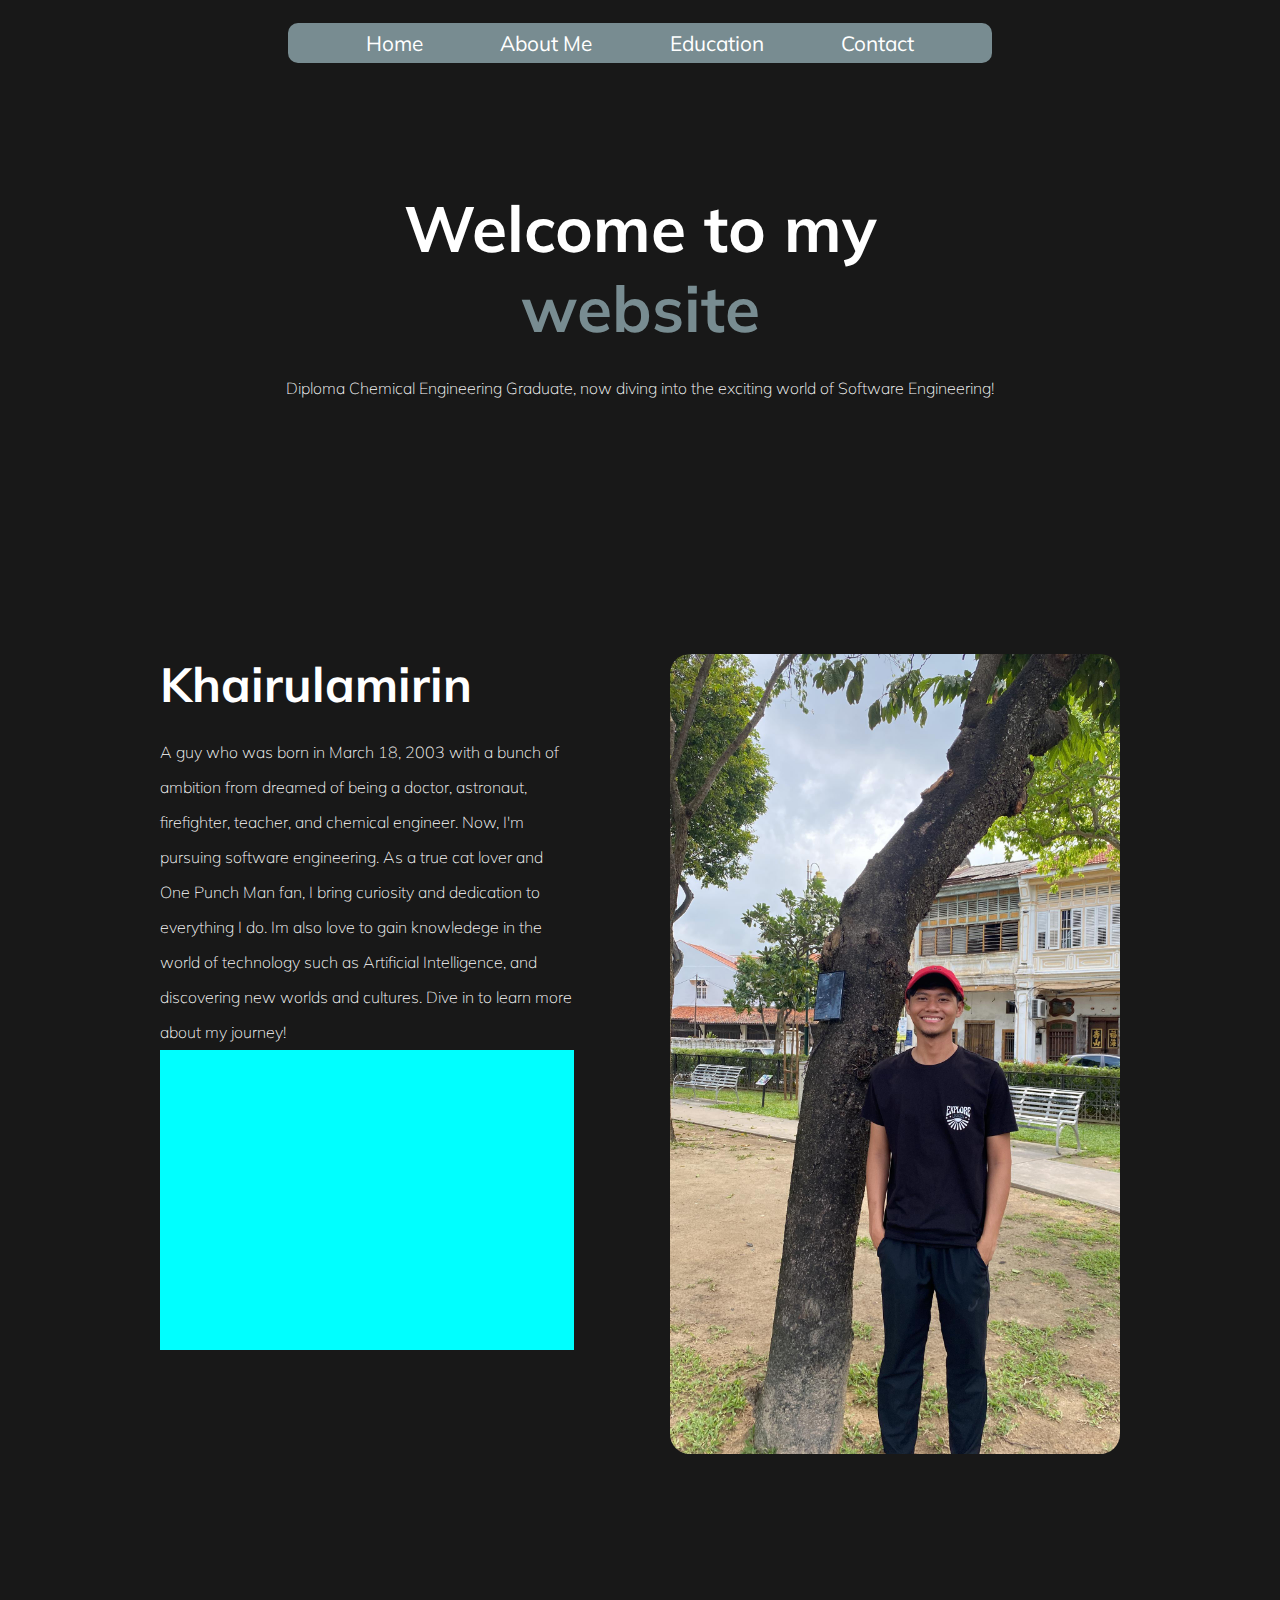
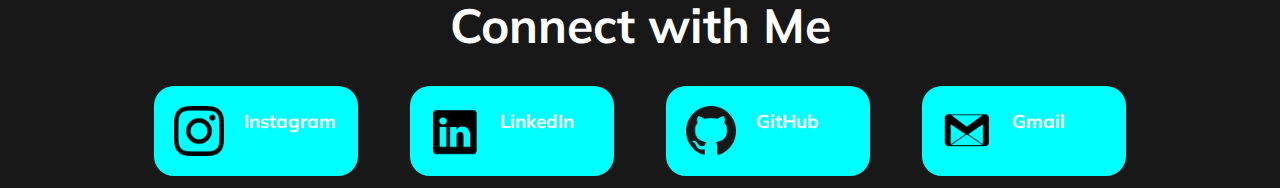
==== index.html @ 00b92491 "first commit" ====
<!DOCTYPE html>
<html lang="en">
<head>
    <meta charset="UTF-8">
    <meta name="viewport" content="width=device-width, initial-scale=1.0">
    <title>Khairulamirin - Personal Portfolio</title>
    <script src="script.js" defer></script>
    <link rel="preconnect" href="https://fonts.googleapis.com">
<link rel="preconnect" href="https://fonts.gstatic.com" crossorigin>
<link href="https://fonts.googleapis.com/css2?family=Mulish:ital,wght@0,200..1000;1,200..1000&display=swap" rel="stylesheet">
    <link rel="stylesheet" href="style.css">
</head>
<body>
    <section id="nav-container">
        <nav class="nav-bar">
        <a href="#">Home</a>
        <a href="#">About Me</a>
        <a href="#">Education</a>
        <a href="#">Contact</a>
        </nav>
    </section>
    <section id="hero">
        <img src="" alt="">
        <h1>Welcome to my <br><span>website</span></h1>
        <p>Diploma Chemical Engineering Graduate, now diving into the exciting world 
           of Software Engineering!</p>
    </section>
    <section id="about-me">
        <div id="left">
            <div class="text">
                <h2>Khairulamirin</h2>
                <p>A guy who was born in March 18, 2003 with a bunch of ambition from dreamed of being a doctor, astronaut, firefighter, teacher, and chemical engineer. Now, I'm pursuing software engineering. 
               As a true cat lover and One Punch Man fan, I bring curiosity and dedication to everything I do. Im also love to gain knowledege in the world of technology such as Artificial Intelligence, and discovering new worlds and cultures. 
               Dive in to learn more about my journey!</p>
            </div>
            <div class="fun-facts">

            </div>
        </div>
        <img src="assets/khairulamirin.jpeg" alt="khairulamirin">  
    </section>
    <footer>
        <h2>Connect with Me</h2>
        <div id="social-media">
            <div class="instagram">
                <img src="assets/instagram.png" alt="instagram">
                <h3>Instagram</h3>
            </div>
            <div class="linkedin">
                <img src="assets/linkedin.png" alt="linkedin">
                <h3>LinkedIn</h3>
            </div>
            <div class="github">
                <img src="assets/github.png" alt="github">
                <h3>GitHub</h3>
            </div>
            <div class="gmail">
                <img src="assets/gmail.png" alt="gmail">
                <h3>Gmail</h3>
            </div>
        </div>
    </footer>
</body>
</html>
---- style.css ----
* {
    margin: 0;
    padding: 0;
    box-sizing: border-box;
    font-family: 'mulish', sans-serif;
}

body {
    background-color: #181818;
    color: white;
}

h2 {
    font-size: 3rem;
}

p {
    font-size: 16px;
    font-weight: 200;
}

#nav-container {
    background-color: rgb(120, 140, 145);
    position: sticky;
    top: 2.5%;
    z-index: 999;
    width: 55%;
    margin: 0 auto;
    border-radius: 10px;
}

#nav-container > .nav-bar {
    height: 40px;
    display: flex;
    justify-content: space-evenly;
    align-items: center;
}

#nav-container > .nav-bar > a {
    color: white;
    text-decoration: none;
    font-size: 1.3rem;
}

#hero {
    width: 100%;
    height: auto;
}

#hero > h1 {
    margin: 10% auto 0 auto;
    text-align: center;
    font-size: 4rem;
}

#hero > h1 > span {
    color: rgb(120, 140, 145);
}

#hero > p {
    margin-top: 30px;
    text-align: center;
    font-size: 16px;
    font-weight: 200;
}

#about-me {
    margin: 20% auto 0 auto;
    width: 75%;
    display: flex;
    flex-direction: row;
    gap: 10%;
}

#about-me > #left > .text {
    text-align: left;
}

#about-me > #left > .text > h2 {
    margin-bottom: 5%;
}

#about-me > #left > .text > p {
    line-height: 35px;
}

#about-me > #left > .fun-facts {
    height: 300px;
    background-color: aqua;
}

#about-me > img {
    width: 450px;
    height: 3%;
    border-radius: 20px;
}

footer {
    margin: 11% auto 1% auto;
    width: 80%;
}

footer > h2 {
    text-align: center;
    margin-bottom: 3%;
}

footer > #social-media {
    display: flex;
    flex-direction: row;
    justify-content: space-around;
}

footer > #social-media > div {
    width: 20%;
    height: 90px;
    cursor: pointer;
    display: flex;
    flex-direction: row;
    background-color: aqua;
    border: 0;
    outline: 0;
    border-radius: 20px;
}

footer > #social-media > div > img {
    width: 50px;
    height: 50px;
    margin: 20px 0 20px 20px;
}

footer > #social-media > div > h3 {
    height: 30px;
    margin: 23px 0 0 20px;
}
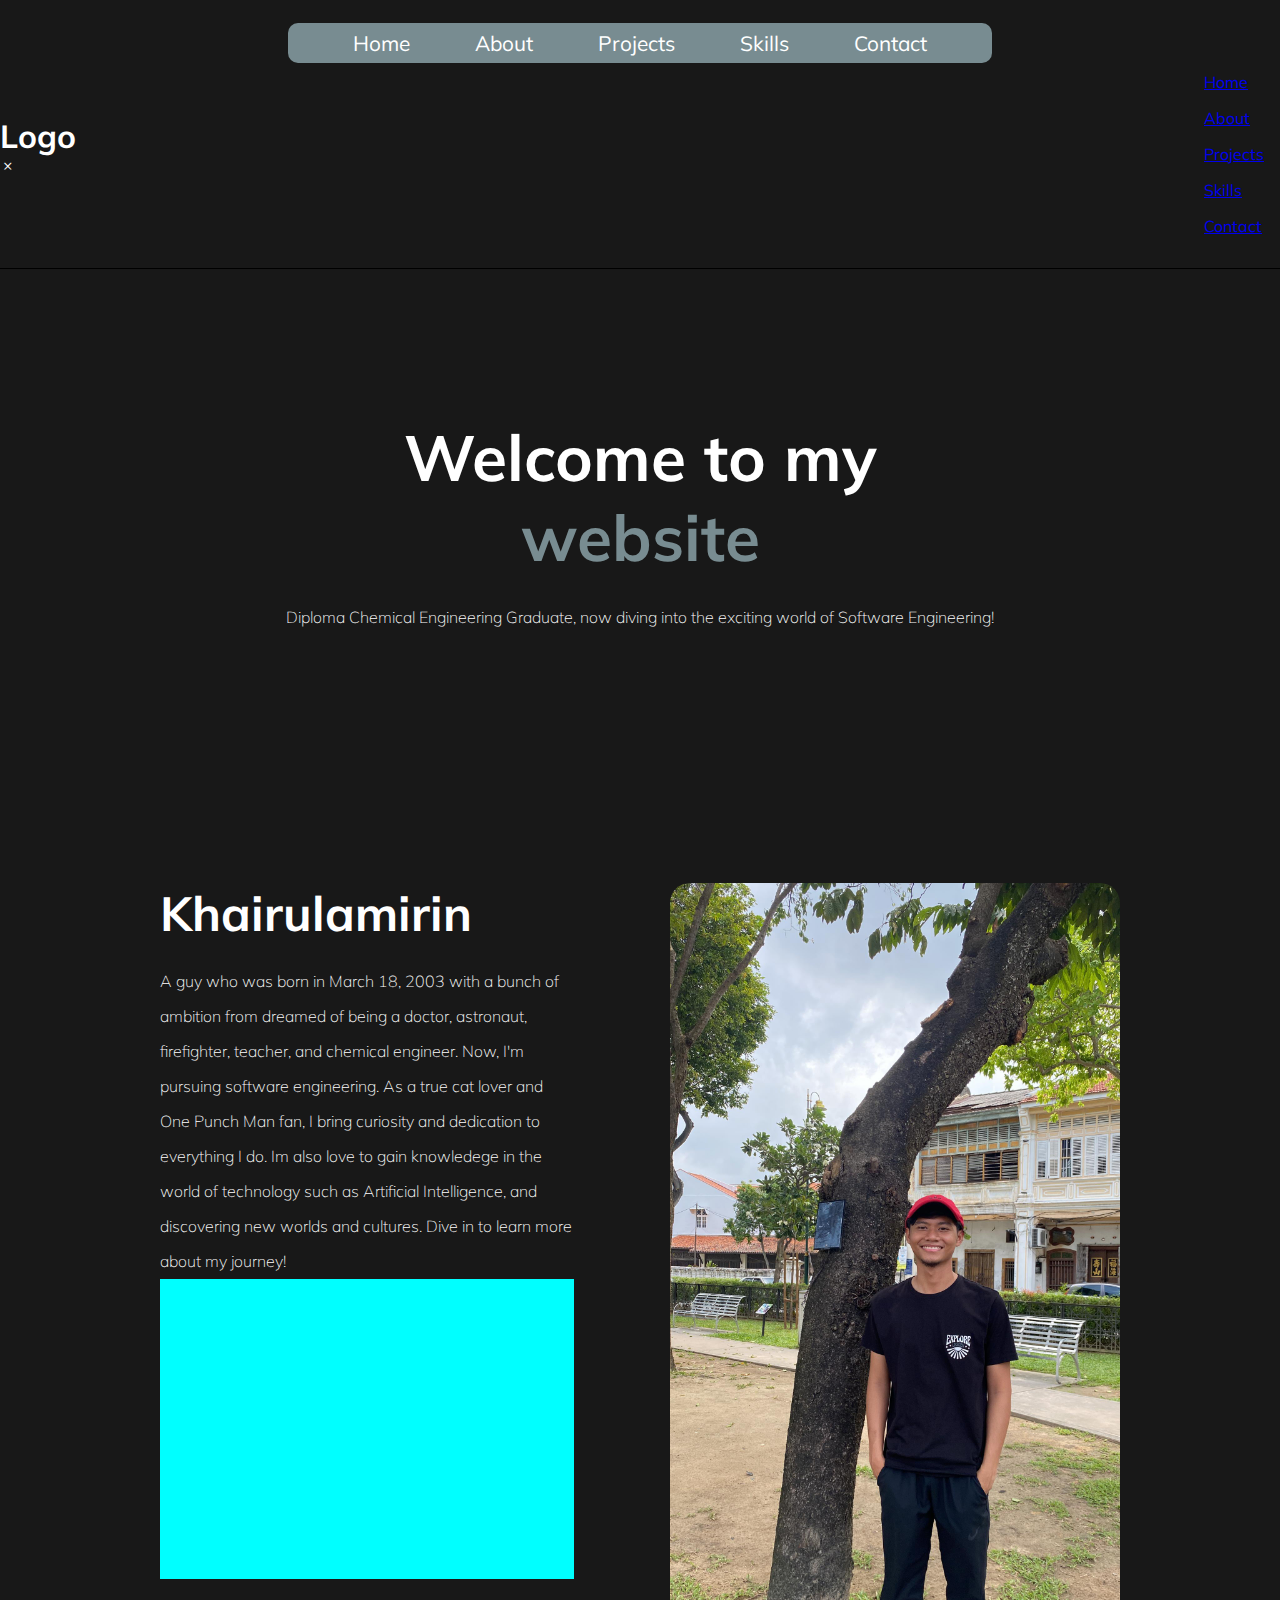
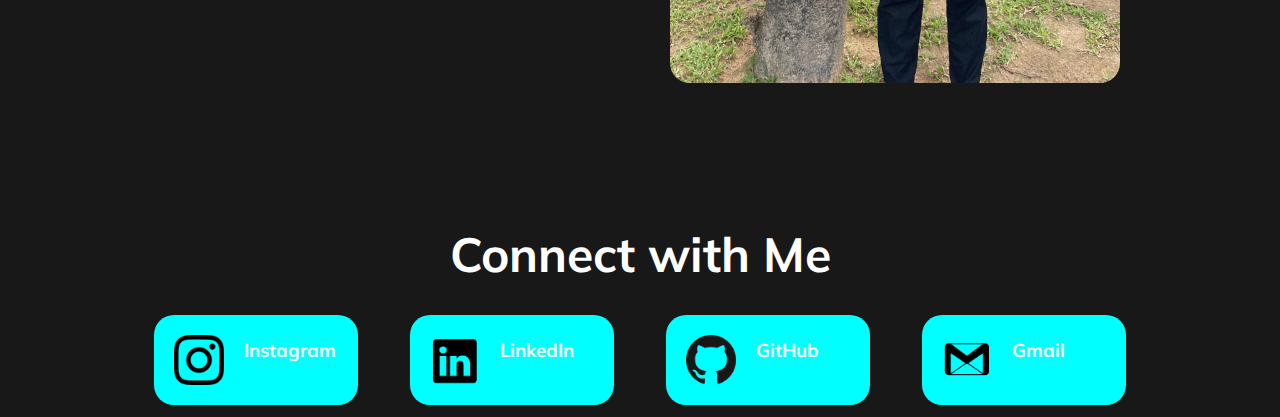
==== commit e0b69c30: "sidebar halhway done" ====
--- a/index.html
+++ b/index.html
@@ -5,27 +5,43 @@
     <meta name="viewport" content="width=device-width, initial-scale=1.0">
     <title>Khairulamirin - Personal Portfolio</title>
     <script src="script.js" defer></script>
+    <link rel="stylesheet" href="https://cdn.jsdelivr.net/npm/bootstrap-icons@1.11.3/font/bootstrap-icons.min.css">
     <link rel="preconnect" href="https://fonts.googleapis.com">
-<link rel="preconnect" href="https://fonts.gstatic.com" crossorigin>
-<link href="https://fonts.googleapis.com/css2?family=Mulish:ital,wght@0,200..1000;1,200..1000&display=swap" rel="stylesheet">
+    <link rel="preconnect" href="https://fonts.gstatic.com" crossorigin>
+    <link href="https://fonts.googleapis.com/css2?family=Mulish:ital,wght@0,200..1000;1,200..1000&display=swap" rel="stylesheet">
     <link rel="stylesheet" href="style.css">
 </head>
 <body>
     <section id="nav-container">
         <nav class="nav-bar">
-        <a href="#">Home</a>
-        <a href="#">About Me</a>
-        <a href="#">Education</a>
-        <a href="#">Contact</a>
+            <a href="#home">Home</a>
+            <a href="#about">About</a>
+            <a href="#projects">Projects</a>
+            <a href="#skills">Skills</a>
+            <a href="#contact">Contact</a>
         </nav>
+        <i id="listMenu" class="bi bi-list"></i>
     </section>
-    <section id="hero">
+    <div id="sidebar">
+        <div>
+            <h1>Logo</h1>
+            <i id="xIcon" class="bi bi-x"></i>
+        </div>
+        <ul>
+            <li><a href="#home">Home</a></li>
+            <li><a href="#about">About</a></li>
+            <li><a href="#projects">Projects</a></li>
+            <li><a href="#skills">Skills</a></li>
+            <li><a href="#contact">Contact</a></li>
+        </ul>
+    </div>
+    <section id="home">
         <img src="" alt="">
         <h1>Welcome to my <br><span>website</span></h1>
         <p>Diploma Chemical Engineering Graduate, now diving into the exciting world 
            of Software Engineering!</p>
     </section>
-    <section id="about-me">
+    <section id="about">
         <div id="left">
             <div class="text">
                 <h2>Khairulamirin</h2>
@@ -39,7 +55,7 @@
         </div>
         <img src="assets/khairulamirin.jpeg" alt="khairulamirin">  
     </section>
-    <footer>
+    <footer id="contact">
         <h2>Connect with Me</h2>
         <div id="social-media">
             <div class="instagram">
--- a/style.css
+++ b/style.css
@@ -3,6 +3,10 @@
     padding: 0;
     box-sizing: border-box;
     font-family: 'mulish', sans-serif;
+}
+
+html {
+    scroll-behavior: smooth;
 }
 
 body {
@@ -29,6 +33,10 @@
     border-radius: 10px;
 }
 
+#nav-container > i#listMenu {
+    display: none;
+}
+
 #nav-container > .nav-bar {
     height: 40px;
     display: flex;
@@ -42,29 +50,49 @@
     font-size: 1.3rem;
 }
 
-#hero {
+div#sidebar {
+    display: flex;
+    flex-direction: row;
+    justify-content: space-between;
+    align-items: center;
+    padding-bottom: 16px;
+    border-bottom: 1px solid black;
+}
+
+div#sidebar > ul {
+    display: flex;
+    flex-direction: column;
+    justify-content: start;
+    align-items: start;
+    gap: 16px;
+    list-style: none;
+    padding: 16px;
+    margin-top: 16px;
+}
+
+#home {
     width: 100%;
     height: auto;
 }
 
-#hero > h1 {
+#home > h1 {
     margin: 10% auto 0 auto;
     text-align: center;
     font-size: 4rem;
 }
 
-#hero > h1 > span {
+#home > h1 > span {
     color: rgb(120, 140, 145);
 }
 
-#hero > p {
+#home > p {
     margin-top: 30px;
     text-align: center;
     font-size: 16px;
     font-weight: 200;
 }
 
-#about-me {
+#about {
     margin: 20% auto 0 auto;
     width: 75%;
     display: flex;
@@ -72,24 +100,24 @@
     gap: 10%;
 }
 
-#about-me > #left > .text {
+#about > #left > .text {
     text-align: left;
 }
 
-#about-me > #left > .text > h2 {
+#about > #left > .text > h2 {
     margin-bottom: 5%;
 }
 
-#about-me > #left > .text > p {
+#about > #left > .text > p {
     line-height: 35px;
 }
 
-#about-me > #left > .fun-facts {
+#about > #left > .fun-facts {
     height: 300px;
     background-color: aqua;
 }
 
-#about-me > img {
+#about > img {
     width: 450px;
     height: 3%;
     border-radius: 20px;
@@ -132,4 +160,26 @@
 footer > #social-media > div > h3 {
     height: 30px;
     margin: 23px 0 0 20px;
+}
+
+@media (max-width: 470px) {
+    
+    #nav-container {
+        width: 100%;
+        height: 50px;
+        background-color: #1d1a1a;
+        border-radius: 0;
+        top: 0;
+    }
+
+    #nav-container > i#listMenu {
+        display: block;
+        font-size: 30px;
+        text-align: right;
+        padding: 5px 10px 10px 0;
+    }
+
+    #nav-container > .nav-bar{
+        display: none;
+    }
 }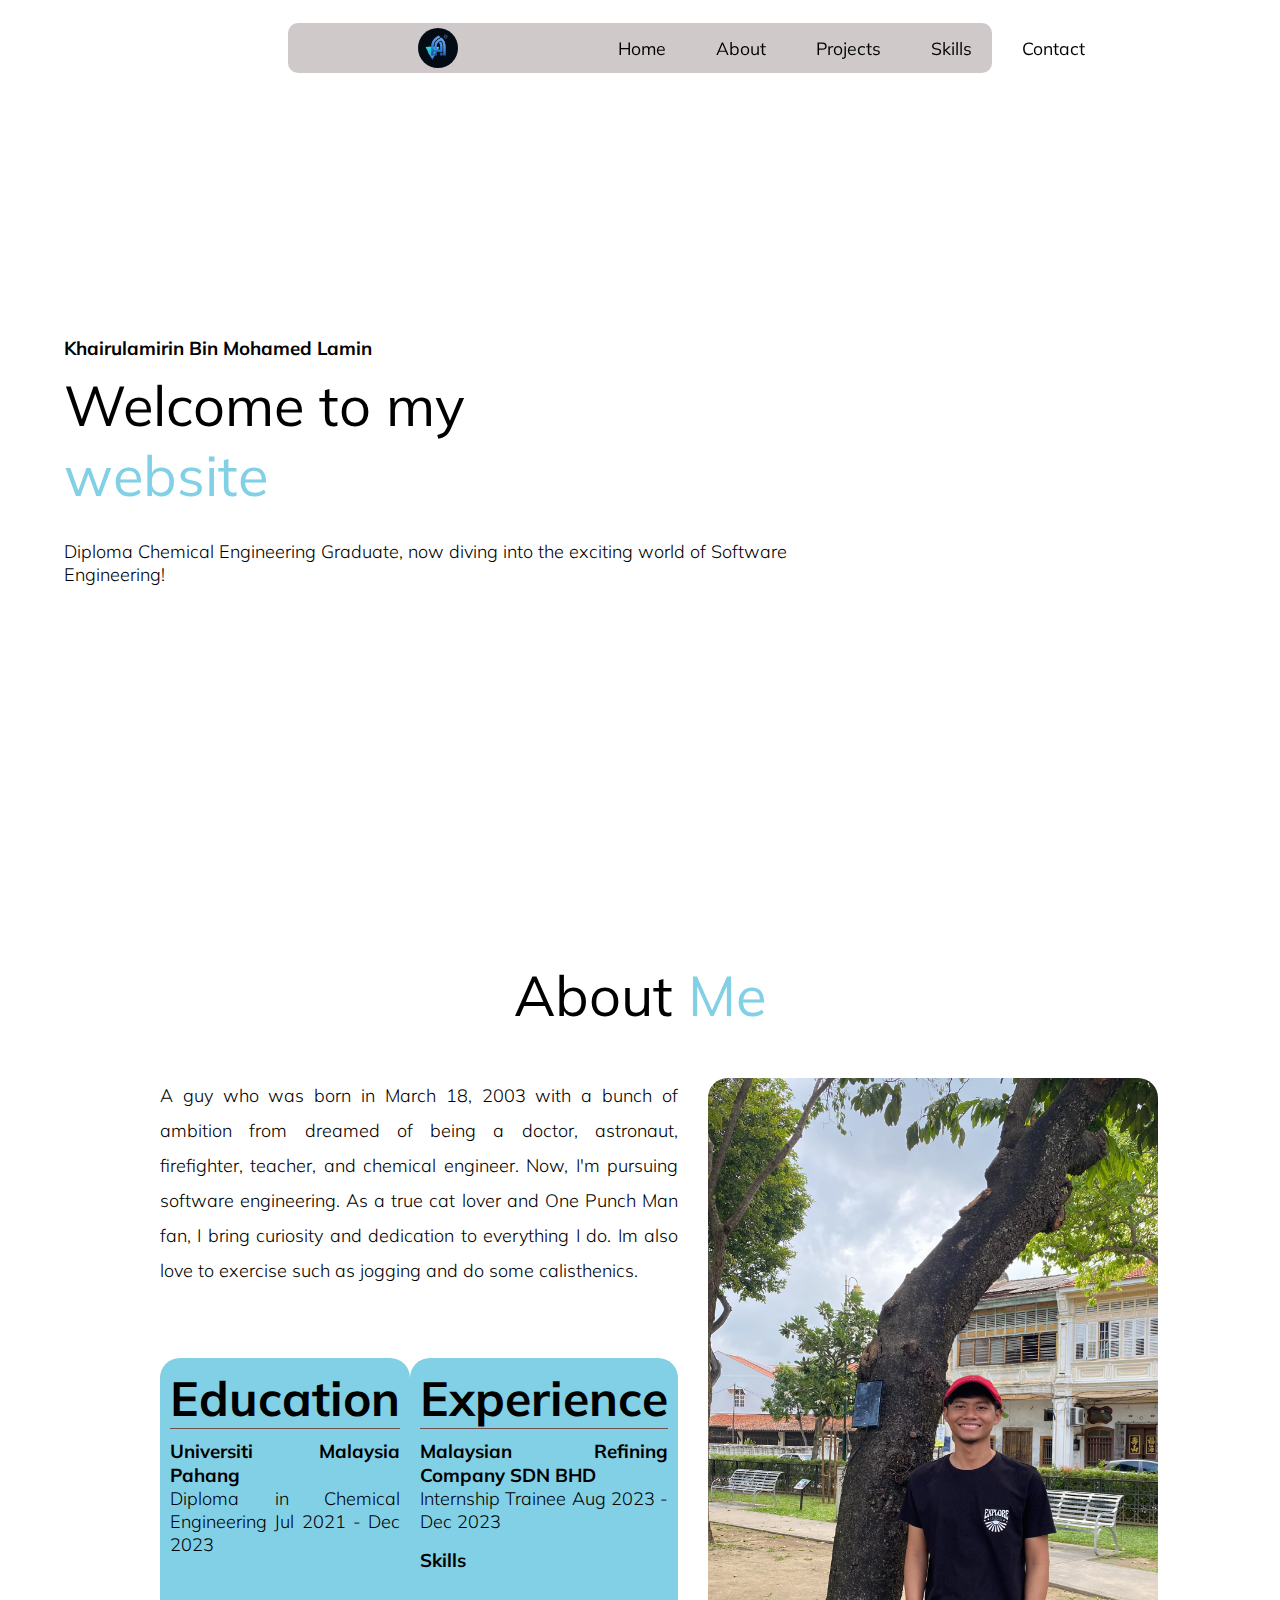
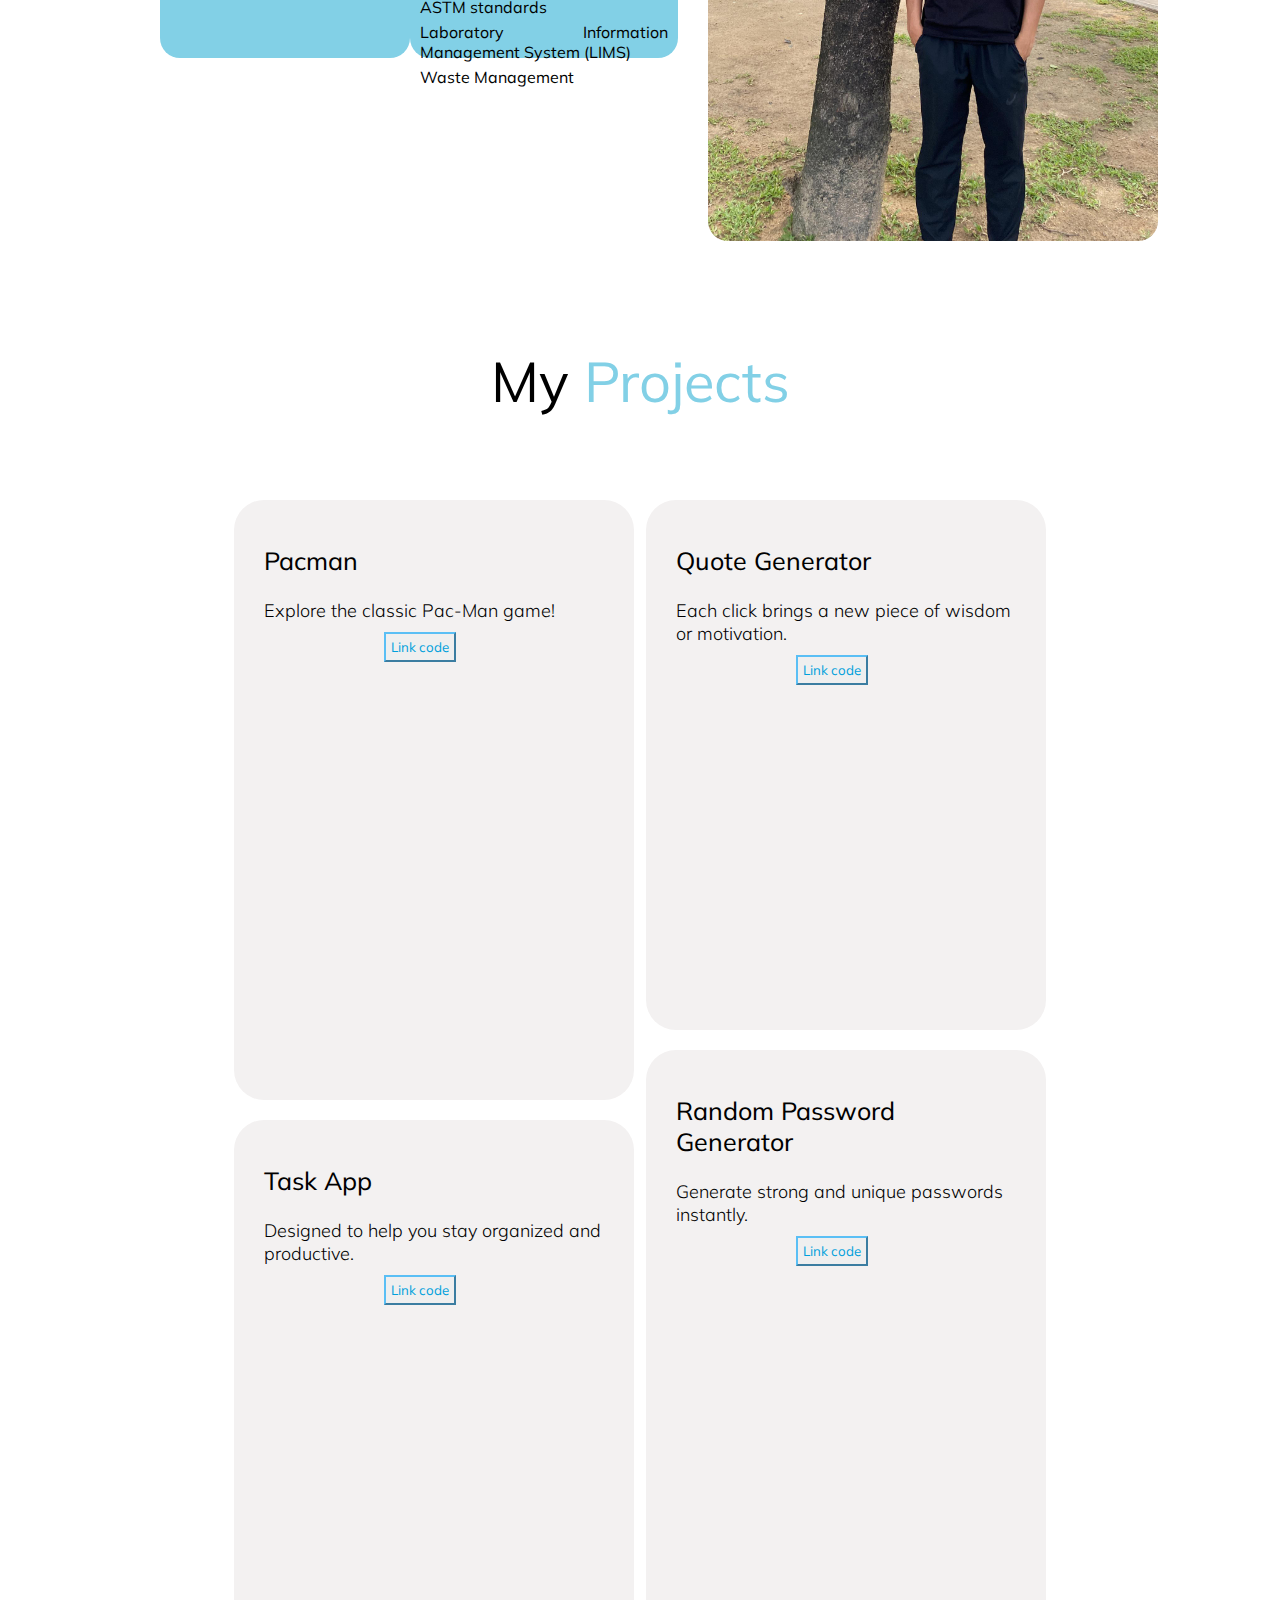
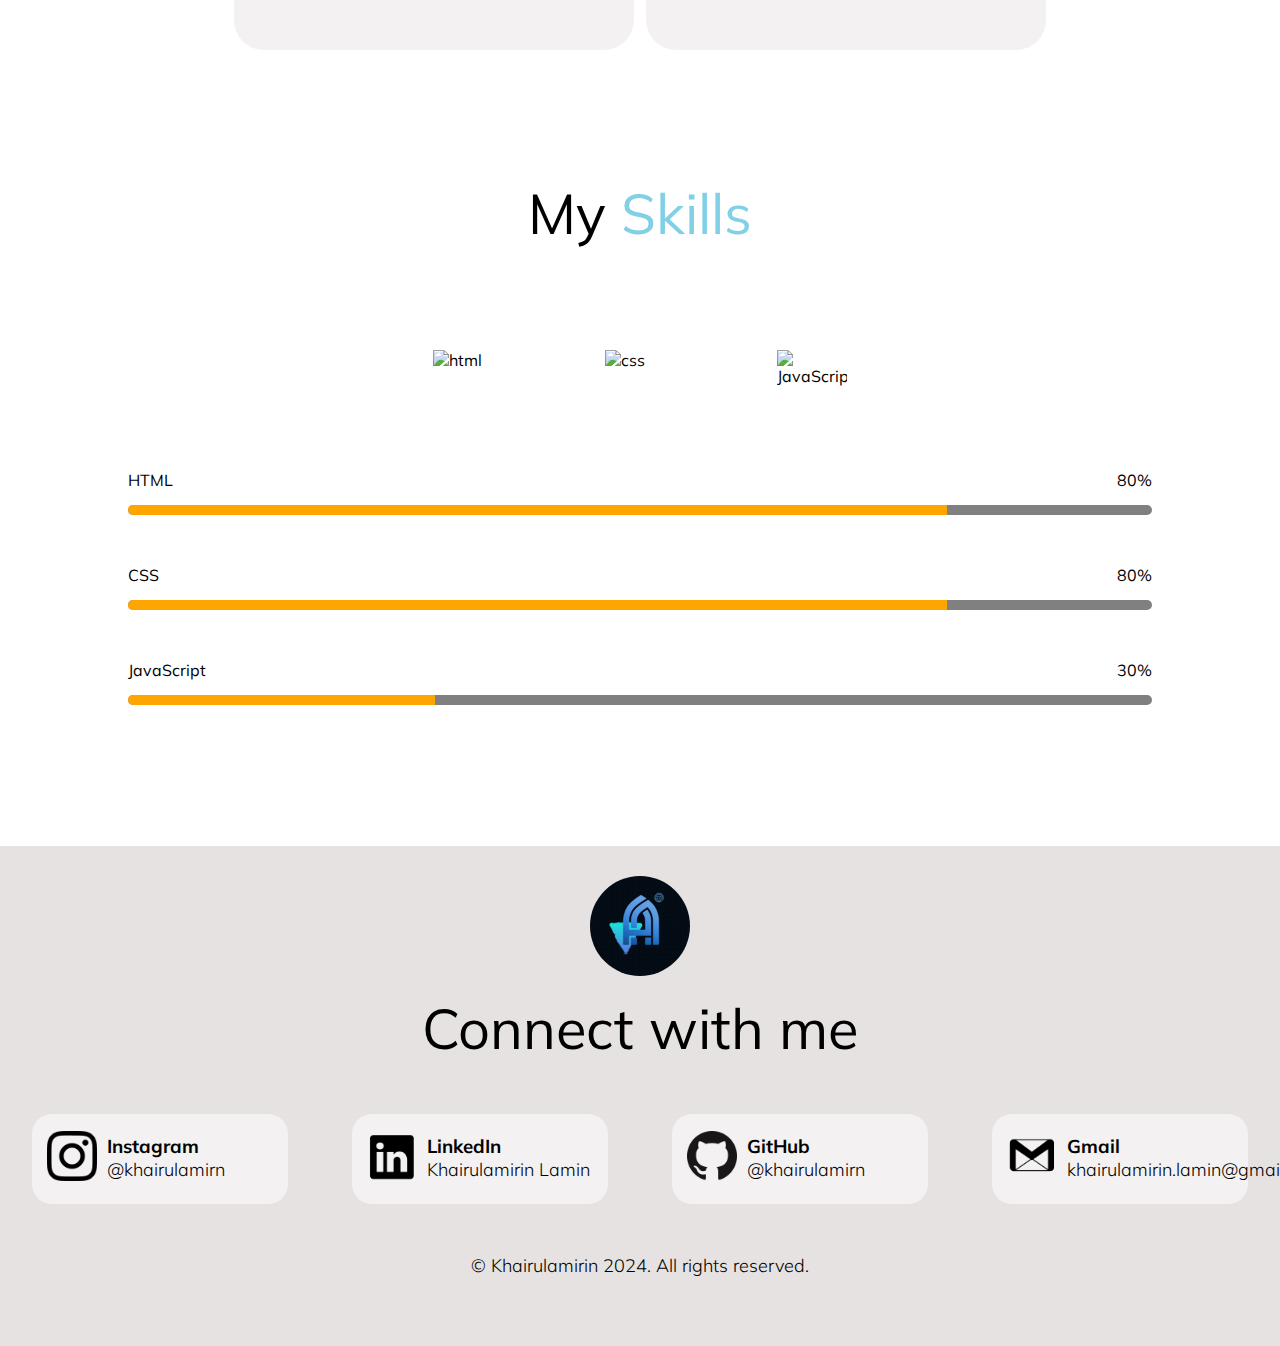
==== commit d62988b2: "mobile done" ====
--- a/index.html
+++ b/index.html
@@ -14,67 +14,153 @@
 <body>
     <section id="nav-container">
         <nav class="nav-bar">
-            <a href="#home">Home</a>
+            <img style="width: 40px; height: 40px; border-radius: 50%;" src="assets/logo-khairul.jpg" alt="khairulamirin-logo">
+            <a style="margin-left: 90px;" href="#home">Home</a>
             <a href="#about">About</a>
             <a href="#projects">Projects</a>
             <a href="#skills">Skills</a>
             <a href="#contact">Contact</a>
         </nav>
+        <img style="width: 40px; height: 40px; border-radius: 50%; margin-top: 1%;" src="assets/logo-khairul.jpg" alt="khairulamirin-logo">
         <i id="listMenu" class="bi bi-list"></i>
     </section>
-    <div id="sidebar">
-        <div>
-            <h1>Logo</h1>
-            <i id="xIcon" class="bi bi-x"></i>
+    <div id="sidebarBackground">
+        <div id="sidebar">
+            <div>
+                <img style="width: 40px; height: 40px; border-radius: 50%; margin-bottom: 4%;" src="assets/logo-khairul.jpg" alt="khairulamirin-logo">
+                <i id="xIcon" class="bi bi-x"></i>
+            </div>
+            <ul>
+                <li><a href="#home">Home</a></li>
+                <li><a href="#about">About</a></li>
+                <li><a href="#projects">Projects</a></li>
+                <li><a href="#skills">Skills</a></li>
+                <li><a href="#contact">Contact</a></li>
+            </ul>
         </div>
-        <ul>
-            <li><a href="#home">Home</a></li>
-            <li><a href="#about">About</a></li>
-            <li><a href="#projects">Projects</a></li>
-            <li><a href="#skills">Skills</a></li>
-            <li><a href="#contact">Contact</a></li>
-        </ul>
     </div>
     <section id="home">
-        <img src="" alt="">
-        <h1>Welcome to my <br><span>website</span></h1>
-        <p>Diploma Chemical Engineering Graduate, now diving into the exciting world 
-           of Software Engineering!</p>
+        <div id="homeText">
+            <h3>Khairulamirin Bin Mohamed Lamin</h3>
+            <h1>Welcome to my <br><span style="color: #82d0e6;">website</span></h1>
+            <p>Diploma Chemical Engineering Graduate, now diving into the exciting world 
+               of Software Engineering!</p>
+        </div>
+        <img src="assets/khairulamirin2.png" alt="khairulamirin">
     </section>
     <section id="about">
-        <div id="left">
-            <div class="text">
-                <h2>Khairulamirin</h2>
+        <h1>About <span style="color: #82d0e6;">Me</span></h1>
+        <div id="box">
+            <div class="text" style="text-align: justify;">
                 <p>A guy who was born in March 18, 2003 with a bunch of ambition from dreamed of being a doctor, astronaut, firefighter, teacher, and chemical engineer. Now, I'm pursuing software engineering. 
-               As a true cat lover and One Punch Man fan, I bring curiosity and dedication to everything I do. Im also love to gain knowledege in the world of technology such as Artificial Intelligence, and discovering new worlds and cultures. 
-               Dive in to learn more about my journey!</p>
+               As a true cat lover and One Punch Man fan, I bring curiosity and dedication to everything I do. Im also love to exercise such as jogging and do some calisthenics.</p>
+               <div id="insideBox">
+                   <div class="education">
+                        <h2>Education</h2>
+                        <div>
+                            <h3>Universiti Malaysia Pahang</h3>
+                            <p>Diploma in Chemical Engineering <span>Jul 2021 - Dec 2023</span></p>
+                        </div>
+                   </div>
+                   <div class="experience">
+                        <h2>Experience</h2>
+                        <div>
+                            <h3>Malaysian Refining Company SDN BHD</h3>
+                            <p>Internship Trainee <span>Aug 2023 - Dec 2023</span></p>
+                            <h3 style="margin-top: 15px;">Skills</h3>
+                            <ul style="margin-top: 20px;">
+                                <li>ASTM standards</li>
+                                <li>Laboratory Information Management System (LIMS)</li>
+                                <li>Waste Management</li>
+                            </ul>
+                        </div>
+                   </div>
+               </div>
             </div>
-            <div class="fun-facts">
-
+            <div class="img" style="margin: 0 auto;">
+                <img src="assets/khairulamirin.jpeg" alt="khairulamirin">  
             </div>
         </div>
-        <img src="assets/khairulamirin.jpeg" alt="khairulamirin">  
+    </section>
+    <section id="projects">
+        <h1>My <span style="color: #82d0e6;">Projects</span></h1>
+        <div id="container">
+            <div id="left">
+                <div class="left-one">
+                    <h3>Pacman</h3>
+                    <p>Explore the classic Pac-Man game! </p>
+                    <button id="button1">Link code</button>
+                </div>
+                <div class="left-two" style="height: 530px;">
+                    <h3>Task App</h3>
+                    <p>Designed to help you stay organized and productive. </p>
+                    <button id="button2">Link code</button>
+                </div>
+            </div>
+            <div id="right">
+                <div class="right-one" style="height: 530px;">
+                    <h3>Quote Generator</h3>
+                    <p>Each click brings a new piece of wisdom or motivation.</p>
+                    <button id="button3">Link code</button>
+                </div>
+                <div class="right-two">
+                    <h3>Random Password Generator</h3>
+                    <p>Generate strong and unique passwords instantly.</p>
+                    <button id="button4">Link code</button>
+                </div>
+            </div>
+        </div>
+    </section>
+    <section id="skills">
+        <h1>My <span style="color: #82d0e6;">Skills</span></h1>
+        <div id="logoSkills">
+            <img src="assets/html-logo.webp" alt="html">
+            <img src="assets/css-logo.png" alt="css">
+            <img src="assets/JavaScript-logo.png" alt="JavaScript">
+        </div>
+        <div id="skillContainer">
+            <div class="skill">
+                <div class="skill-name">HTML<span>80%</span></div>
+                <div class="skill-bar">
+                    <div class="skill-level" style="width: 80%;"></div>
+                </div>
+            </div>
+            <div class="skill">
+                <div class="skill-name">CSS<span>80%</span></div>
+                <div class="skill-bar">
+                    <div class="skill-level" style="width: 80%;"></div>
+                </div>
+            </div>
+            <div class="skill">
+                <div class="skill-name">JavaScript <span>30%</span></div>
+                <div class="skill-bar">
+                    <div class="skill-level" style="width: 30%;"></div>
+                </div>
+            </div>
+        </div>
     </section>
     <footer id="contact">
-        <h2>Connect with Me</h2>
+        <img src="assets/logo-khairul.jpg" alt="khairulamirin-logo">
+        <h1>Connect with me</h1> 
         <div id="social-media">
             <div class="instagram">
                 <img src="assets/instagram.png" alt="instagram">
-                <h3>Instagram</h3>
+                <h3>Instagram <p>@khairulamirn</p></h3>
             </div>
             <div class="linkedin">
                 <img src="assets/linkedin.png" alt="linkedin">
-                <h3>LinkedIn</h3>
+                <h3>LinkedIn <p>Khairulamirin Lamin</p></h3>
             </div>
             <div class="github">
                 <img src="assets/github.png" alt="github">
-                <h3>GitHub</h3>
+                <h3>GitHub <p>@khairulamirn</p></h3>
             </div>
             <div class="gmail">
                 <img src="assets/gmail.png" alt="gmail">
-                <h3>Gmail</h3>
+                <h3>Gmail <p>khairulamirin.lamin@gmail.com</p></h3>
             </div>
         </div>
+        <p>© Khairulamirin 2024. All rights reserved.</p>
     </footer>
 </body>
 </html>--- a/style.css
+++ b/style.css
@@ -7,11 +7,17 @@
 
 html {
     scroll-behavior: smooth;
+    scroll-padding-top: 6em;
 }
 
 body {
-    background-color: #181818;
-    color: white;
+    background-color: #ffffff;
+    color: black;
+}
+
+h1 {
+    font-size: 3.5rem;
+    font-weight: 400;
 }
 
 h2 {
@@ -19,121 +25,342 @@
 }
 
 p {
-    font-size: 16px;
-    font-weight: 200;
+    font-size: 18px;
+    font-weight: 300;
 }
 
 #nav-container {
-    background-color: rgb(120, 140, 145);
+    width: 55%;
+    margin: 0 auto;
     position: sticky;
     top: 2.5%;
+    border-radius: 10px;
     z-index: 999;
-    width: 55%;
-    margin: 0 auto;
-    border-radius: 10px;
+    background-color: #cfc9c9;
+}
+
+#nav-container > .nav-bar > img {
+    display: block;
+    margin: 0 70px 0 130px;
+}
+
+#nav-container > img {
+    display: none;
 }
 
 #nav-container > i#listMenu {
     display: none;
+    margin-top: 1%;
+    font-size: 30px;
 }
 
 #nav-container > .nav-bar {
-    height: 40px;
-    display: flex;
-    justify-content: space-evenly;
+    height: 50px;
+    display: flex;
     align-items: center;
 }
 
 #nav-container > .nav-bar > a {
-    color: white;
+    margin-right: 50px;
     text-decoration: none;
-    font-size: 1.3rem;
+    font-size: 1.1rem;
+    color: black;
+}
+
+#nav-container > .nav-bar > a:hover {
+    text-decoration: underline;
+    font-size: 1.2rem;
+    color: #00a0dc;
+}
+
+div#sidebarBackground {
+    background-color: rgba(0, 0, 0, 0.7);
+    visibility: hidden;
+    position: fixed;
+    top: 0;
+    width: 1000px;
+    height: 100vh;
 }
 
 div#sidebar {
-    display: flex;
-    flex-direction: row;
-    justify-content: space-between;
-    align-items: center;
+    display: none;
     padding-bottom: 16px;
+    position: fixed;
+    top: 0;
+    right: 0;
+    width: 200px;
+    height: 100vh;
+    transition: all 0.4s;
+    border-bottom: 1px solid rgb(247, 238, 238);
+    background-color: white;
+    z-index: 999;
+}
+
+div#sidebar > div {
+    width: 90%;
+    margin: 0 auto;
+    padding-top: 10px;
+    display: flex;
+    justify-content: space-between; 
     border-bottom: 1px solid black;
 }
 
+div#sidebar > div i {
+    font-size: 25px;
+}
+
 div#sidebar > ul {
+    margin-right: 20px;
     display: flex;
     flex-direction: column;
-    justify-content: start;
     align-items: start;
+}
+
+
+div#sidebar > ul {
+    display: flex;
+    flex-direction: column;
     gap: 16px;
     list-style: none;
     padding: 16px;
     margin-top: 16px;
 }
 
+div#sidebar > ul > li > a {
+    all: unset;
+    color: black;
+    cursor: pointer;
+    transition: all 0.3s;
+}
+  
+div#sidebar > ul > li > a:hover {
+    text-decoration: underline;
+}
+
 #home {
-    width: 100%;
-    height: auto;
-}
-
-#home > h1 {
-    margin: 10% auto 0 auto;
-    text-align: center;
-    font-size: 4rem;
-}
-
-#home > h1 > span {
-    color: rgb(120, 140, 145);
-}
-
-#home > p {
+    width: 90%;
+    margin: 12% auto 0 auto;
+    display: flex;
+    flex-direction: row;
+    justify-content: center;
+    align-items: center;
+    gap: 2%;
+    scroll-margin-top: 15em;
+    text-align: left;
+}
+
+#home > img {
+    width: 450px;
+    height: 500px;
+    border-radius: 50%;
+}
+
+#home > #homeText > h3 {
+    margin-top: 15px;
+}
+
+#home > #homeText > h1 {
+    margin-top: 10px;
+}
+
+#home > #homeText > p {
     margin-top: 30px;
-    text-align: center;
-    font-size: 16px;
-    font-weight: 200;
 }
 
 #about {
     margin: 20% auto 0 auto;
     width: 75%;
+}
+
+#about h1 {
+    margin-bottom: 5%;
+    text-align: center;
+}
+
+#about > #box {
+    margin-top: 30px;
     display: flex;
     flex-direction: row;
+    gap: 30px;
+}
+
+#about > #box > .text > p {
+    line-height: 35px;
+}
+
+#about > #box > .text > #insideBox {
+    display: flex;
+    flex-direction: row;
+    justify-content: space-between;
+}
+
+#about > #box > .text > #insideBox > div {
+    height: 300px;
+    margin-top: 70px;
+    padding: 10px;
+    border-radius: 20px;
+    background-color: #82d0e6;
+}
+
+#about > #box > .text > #insideBox > div h2 {
+    margin-bottom: 10px;
+    border-bottom: 1px solid rgb(112, 81, 81);
+}
+#about > #box > .text > #insideBox > .experience > div > ul li {
+    padding-top: 5px;
+    list-style: none;
+}
+
+#about > #box > .img img {
+    width: 450px;
+    height: 95%;
+    border-radius: 20px;
+}
+
+#projects {
+    width: 50%;
+    margin: 5% auto 0 auto;
+}
+
+#projects > h1 {
+    margin-bottom: 10%;
+    text-align: center;
+}
+
+#projects > #container {
+    display: flex;
+    flex-direction: row;
+    justify-content: center;
+    gap: 2%;
+}
+
+/* Common styles for all projects div */
+#projects > #container > #left > div,
+#projects > #container > #right > div {
+    margin-top: 5%;
+    padding: 45px 30px;
+    width: 400px;
+    border-radius: 30px;
+    background-color: #f3f1f1;
+    background-size: 270px;
+    background-position: center;
+    background-position-y: 200px;
+    background-repeat: no-repeat;
+    transition: all 0.4s ease-in-out;
+}
+
+#projects > #container > #left .left-one,
+#projects > #container > #right .right-two {
+    height: 600px;
+}
+
+#projects > #container > div h3 {
+    margin-bottom: 7%;
+    font-size: 25px;
+    font-weight: 450;
+}
+
+#projects > #container > div button {
+    margin: 10px 0 0 120px;
+    padding: 5px;   
+    cursor: pointer;
+    color: #00a0dc;
+    border-color: #5abff5;
+}
+
+/* Specific background images and positions */
+#projects > #container > #left > .left-one {
+    background-image: url(assets/pacman.png);
+    background-position-y: 200px;
+}
+
+#projects > #container > #left > .left-two {
+    background-image: url(assets/taskapp.png);
+    background-position-y: 200px;
+}
+
+#projects > #container > #right > .right-one {
+    background-image: url(assets/quotegenerator.png);
+    background-position-y: 200px;
+}
+
+#projects > #container > #right > .right-two {
+    background-image: url(assets/passwordgenerator.png);
+    background-position-y: 230px;
+}
+
+/* #projects > #container > #left > div:hover,
+#projects > #container > #right > div:hover {
+    filter: brightness(30%); 
+} */
+
+#skills {
+    width: 80%;
+    margin: 10% auto;
+    scroll-margin-top: 9em;
+}
+
+#skills h1 {
+    margin-bottom: 10%;
+    text-align: center;
+}
+
+#skills > #skillContainer .skill {
+    margin: 50px 0;
+}
+
+#skills > #skillContainer > .skill > .skill-name {
+    margin-bottom: 15px;
+    display: flex;
+    justify-content: space-between;
+}
+
+#skills > #logoSkills {
+    display: flex;
+    justify-content: center;
     gap: 10%;
 }
 
-#about > #left > .text {
-    text-align: left;
-}
-
-#about > #left > .text > h2 {
-    margin-bottom: 5%;
-}
-
-#about > #left > .text > p {
-    line-height: 35px;
-}
-
-#about > #left > .fun-facts {
-    height: 300px;
-    background-color: aqua;
-}
-
-#about > img {
-    width: 450px;
-    height: 3%;
-    border-radius: 20px;
+#skills > #logoSkills > img {
+    width: 70px;
+    height: 70px;
+}
+
+#skills > #skillContainer > .skill > .skill-bar {
+    width: 100%;
+    background-color: gray;
+    height: 10px;
+    border-radius: 5px;
+    overflow: hidden;
+}
+
+#skills > #skillContainer > .skill > .skill-bar > .skill-level {
+    height: 100%;
+    background-color: orange;
 }
 
 footer {
-    margin: 11% auto 1% auto;
-    width: 80%;
-}
-
-footer > h2 {
+    width: 100%;
+    height: 500px;
+    margin-top: 11%;
     text-align: center;
-    margin-bottom: 3%;
+    background-color: #e6e2e2;;
+}
+
+footer > img {
+    margin-top: 30px;
+    width: 100px; 
+    height: 100px; 
+    border-radius: 50%;
+}
+
+footer h1 {
+    padding-top: 1%;
+    text-align: center;
 }
 
 footer > #social-media {
+    padding-top: 4%;
     display: flex;
     flex-direction: row;
     justify-content: space-around;
@@ -145,41 +372,240 @@
     cursor: pointer;
     display: flex;
     flex-direction: row;
-    background-color: aqua;
+    text-align: left;
     border: 0;
+    border-radius: 20px;
     outline: 0;
-    border-radius: 20px;
+}
+
+footer > #social-media > div.instagram,
+footer > #social-media > div.linkedin,
+footer > #social-media > div.github,
+footer > #social-media > div.gmail {
+    background: #f3f1f1;
+}
+
+footer > #social-media > div:hover {
+    color: white;
+}
+
+footer > #social-media > div.instagram:hover {
+    background: linear-gradient(90deg, #feda75, #fa7e1e, #d62976, #962fbf, #4f5bd5);
+}
+
+footer > #social-media > div.linkedin:hover {
+    background: linear-gradient(45deg, #0077b5, #00a0dc);
+}
+
+footer > #social-media > div.github:hover {
+    background: linear-gradient(90deg, #24292e,#2b3137);
+}
+
+footer > #social-media > div.gmail:hover {
+    background: linear-gradient(90deg, #ff4343, #ff5d5d, #b9b5b5);
 }
 
 footer > #social-media > div > img {
     width: 50px;
     height: 50px;
-    margin: 20px 0 20px 20px;
+    margin: 17px 0 20px 15px;
 }
 
 footer > #social-media > div > h3 {
     height: 30px;
-    margin: 23px 0 0 20px;
+    margin: 20px 0 0 10px;
+}
+
+footer > p {
+    text-align: center;
+    margin: 50px auto;
 }
 
 @media (max-width: 470px) {
     
+    h1 {
+        font-size: 1.5rem;
+    }
+    
+    h2 {
+        font-size: 1rem;
+    }
+    
+    h3 {
+        font-size: 16px;
+    }
+
+    p {
+        font-size: 0.7rem;
+    }
+
     #nav-container {
         width: 100%;
         height: 50px;
-        background-color: #1d1a1a;
+        display: flex;
+        justify-content: space-around;
+        gap: 70%;
+        position: unset;
+        top: 0;
         border-radius: 0;
-        top: 0;
+        background-color: #eae9e9;
+        z-index: 1;
+    }
+
+    #nav-container > img {
+        display: block;
     }
 
     #nav-container > i#listMenu {
-        display: block;
-        font-size: 30px;
-        text-align: right;
-        padding: 5px 10px 10px 0;
+        display: inline-block;
     }
 
     #nav-container > .nav-bar{
         display: none;
     }
+
+    div#sidebar {
+        display: block; 
+    }
+    
+    #home {
+        width: 90%;
+        margin: 12% auto 0 auto;
+        flex-direction: column-reverse;
+        gap: 2%;
+        scroll-margin-top: 15em;
+        text-align: center;
+    }
+    
+    #home > img {
+        width: 175px;
+        height: 200px;
+    }
+    
+    #home > #homeText > h3 {
+        margin-top: 20px;
+    }
+    
+    #home > #homeText > h1 {
+        margin-top: 15px;
+    }
+    
+    #home > #homeText > p {
+        margin-top: 20px;
+    }
+
+    #about > #box {
+        flex-direction: column;
+    }
+    
+    #about > #box > .text > p {
+        line-height: 27px;
+    }
+
+    #about > #box > .text > #insideBox {
+        flex-direction: column;
+    }
+    
+    #about > #box > .text > #insideBox > div {
+        height: 250px;
+        margin-top: 20px;
+    }
+    
+    #about > #box > .text > #insideBox > .experience > div > ul li {
+        padding-top: 5px;
+        list-style: none;
+        font-size: 13px;
+    }
+    
+    #about > #box > .img img {
+        display: none;
+        width: 250px;
+        height: 50%;
+        border-radius: 20px;
+    }
+
+    #projects {
+        width: 50%;
+        margin: 10% auto 0 auto;
+    }
+    
+    #projects > #container {
+        display: flex;
+        flex-direction: row;
+        justify-content: center;
+        gap: 2%;
+    }
+    
+    #projects > #container > #left > div,
+    #projects > #container > #right > div {
+        margin-top: 5%;
+        width: 200px;
+        background-size: 180px;
+    }
+    
+    #projects > #container > #left .left-one,
+    #projects > #container > #right .right-two {
+        height: 460px;
+    }
+   
+    #projects > #container > div button {
+        width: 90px;
+        height: 30px;
+        margin: 10px 0 0 20px;
+        padding: 5px;   
+        font-size: 13px;
+    }
+    
+    #skills {
+        width: 80%;
+        margin: 15% auto;
+    }
+    
+    #skills > #logoSkills > img {
+        width: 40px;
+        height: 40px;
+    }
+
+    #skills > #skillContainer > .skill > .skill-name {
+        margin-bottom: 15px;
+        display: flex;  
+        justify-content: space-between;
+        font-size: 13px;
+    }
+
+    footer {
+        height: 450px;
+    }
+
+    footer > img {
+        width: 50px; 
+        height: 50px; 
+    }
+    
+    footer > #social-media {
+        height: 270px;
+        flex-direction: column;
+        justify-content: space-between;
+        align-items: center;
+    }
+    
+    footer > #social-media > div {
+        width: 50%;
+        height: 55px;
+    }
+    
+    footer > #social-media > div > img {
+        width: 20px;
+        height: 20px;
+    }
+    
+    footer > #social-media > div > h3 {
+        height: 30px;
+        margin: 9px 0 0 10px;
+        font-size: 0.9rem;
+    }
+     
+    footer > p {
+        margin: 20px auto;
+    }
 }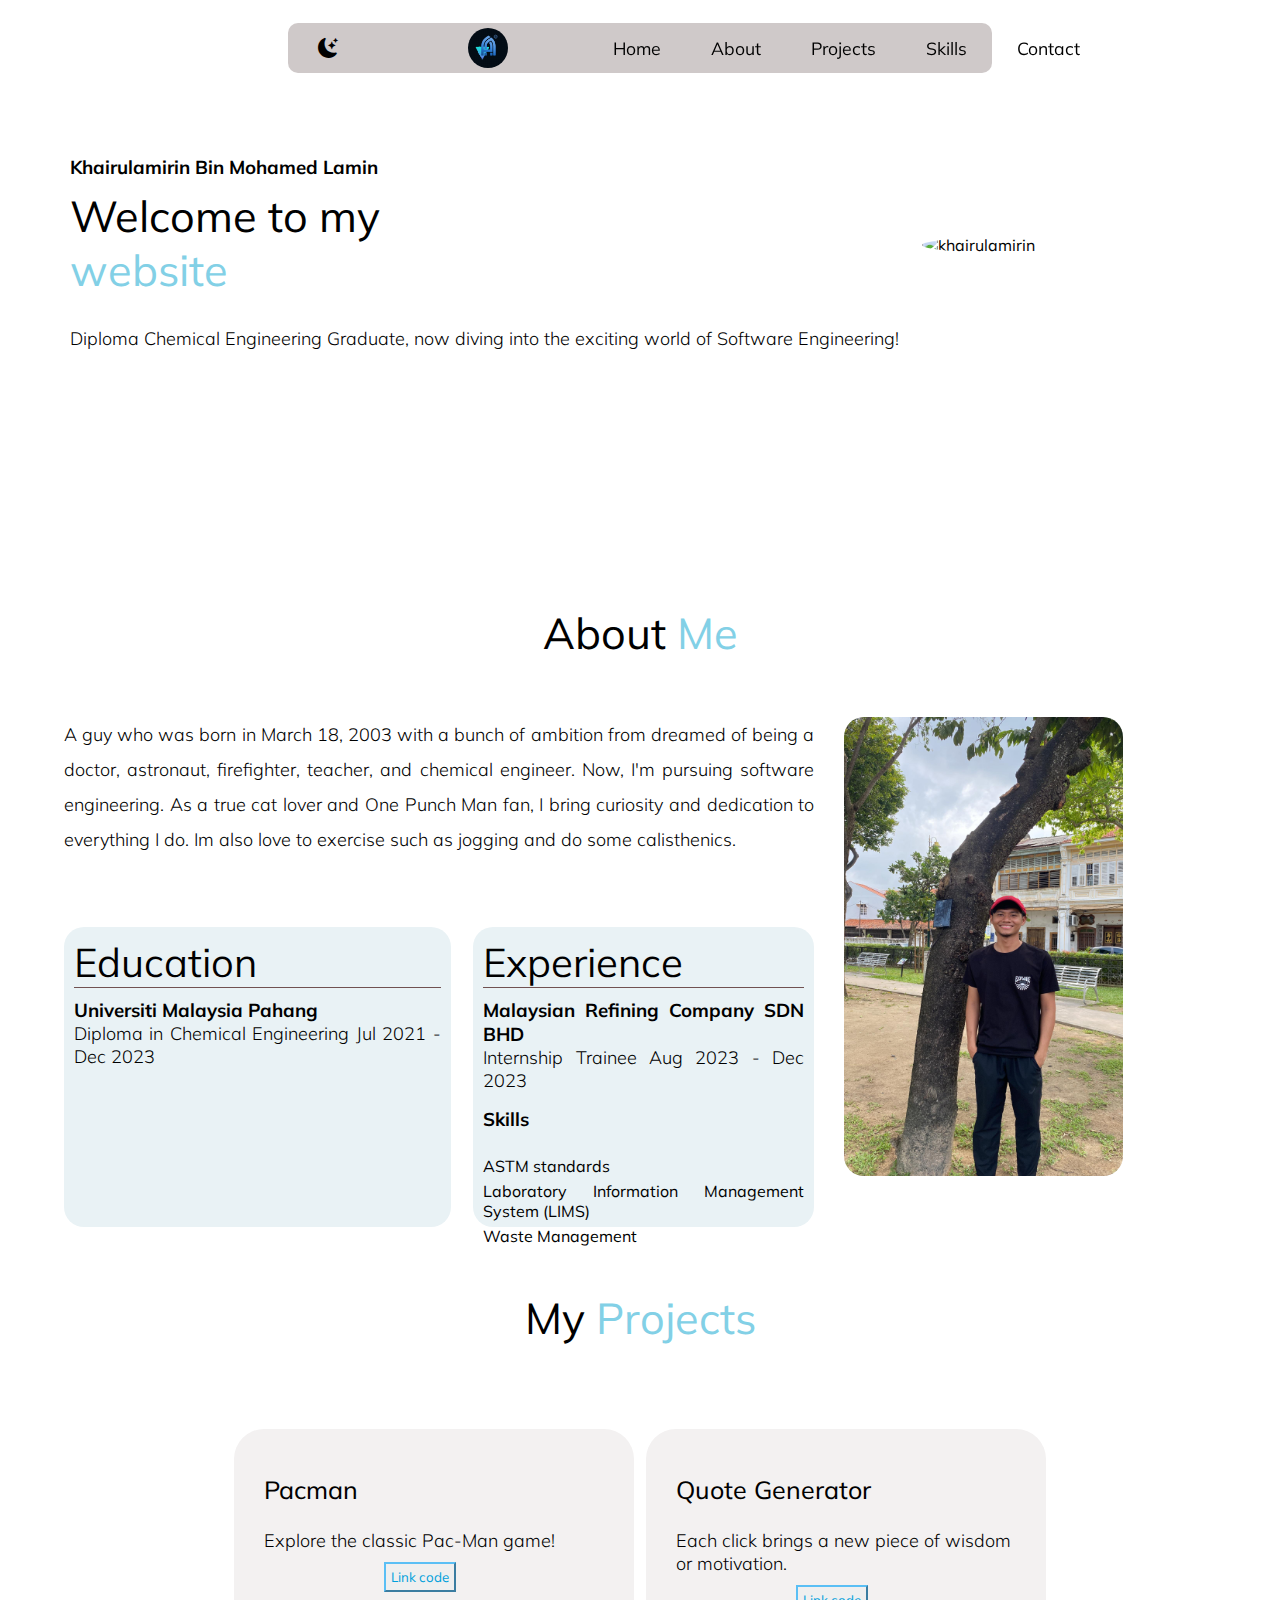
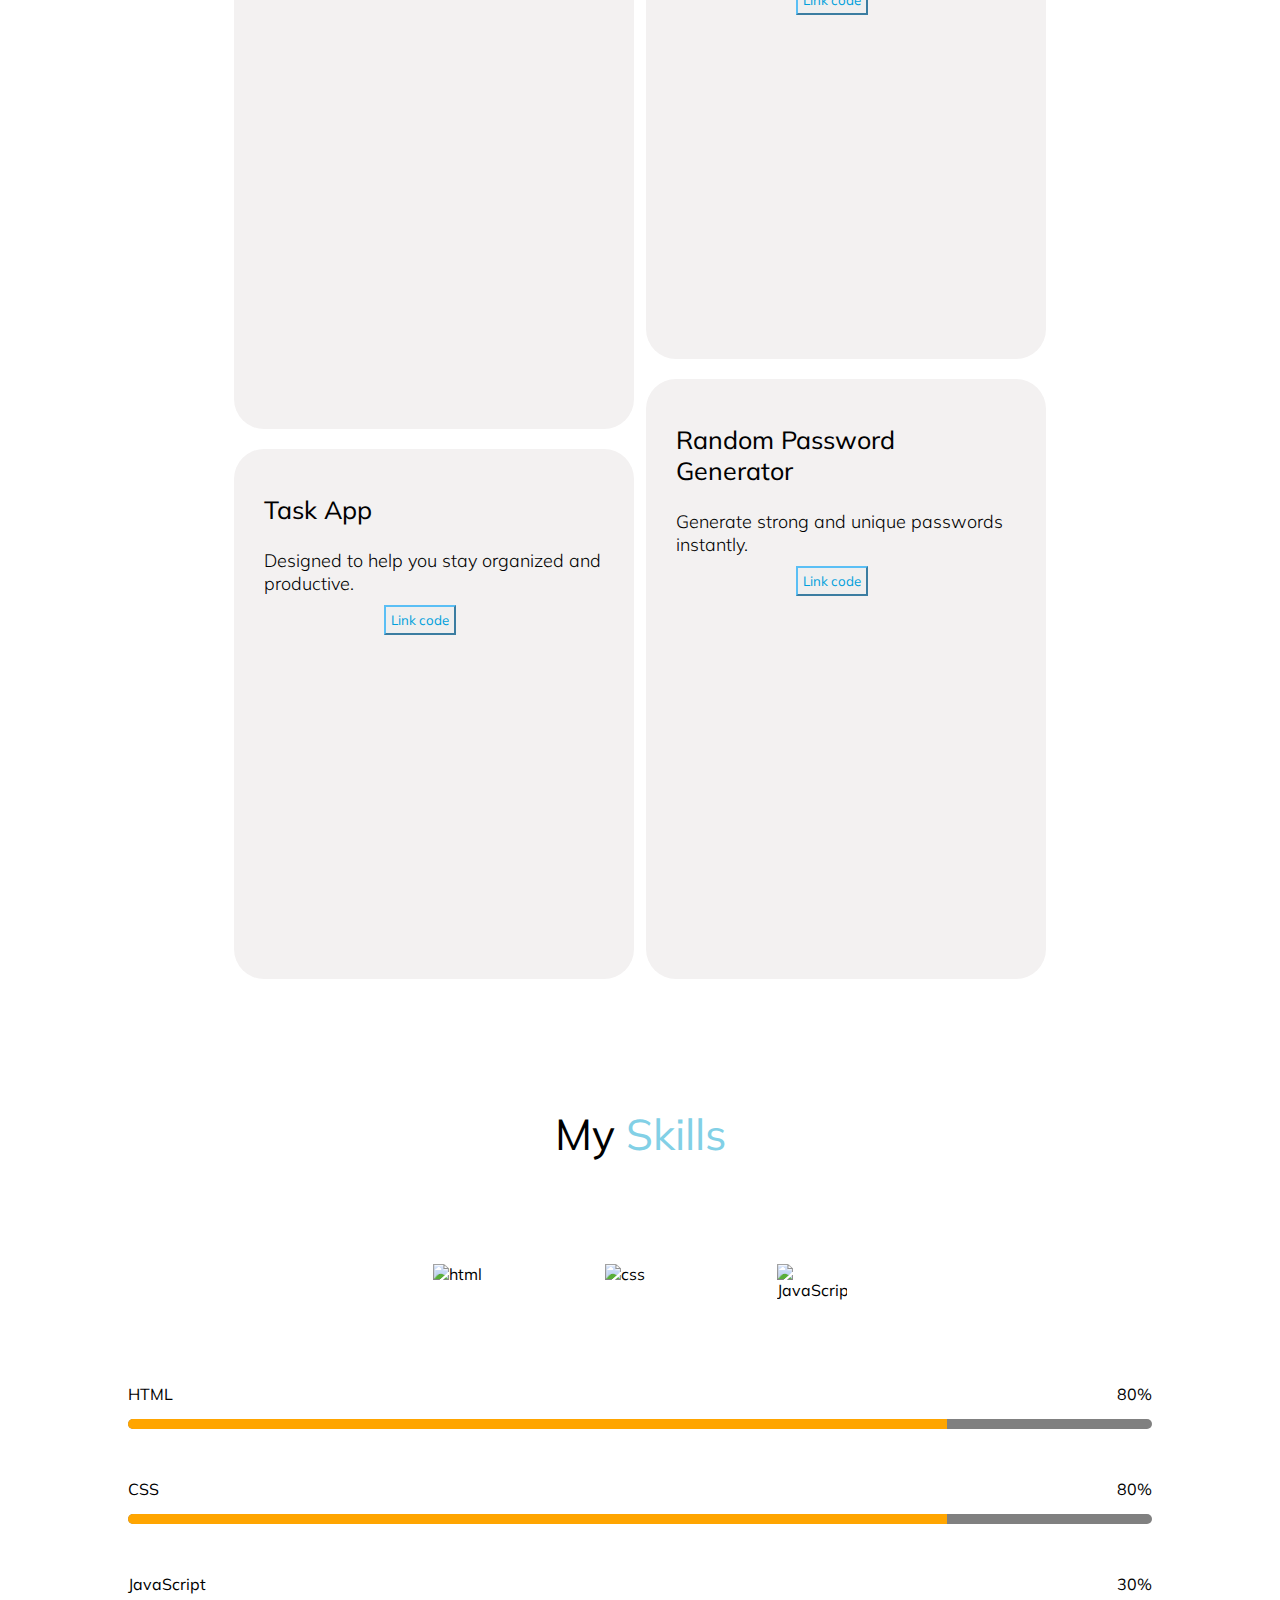
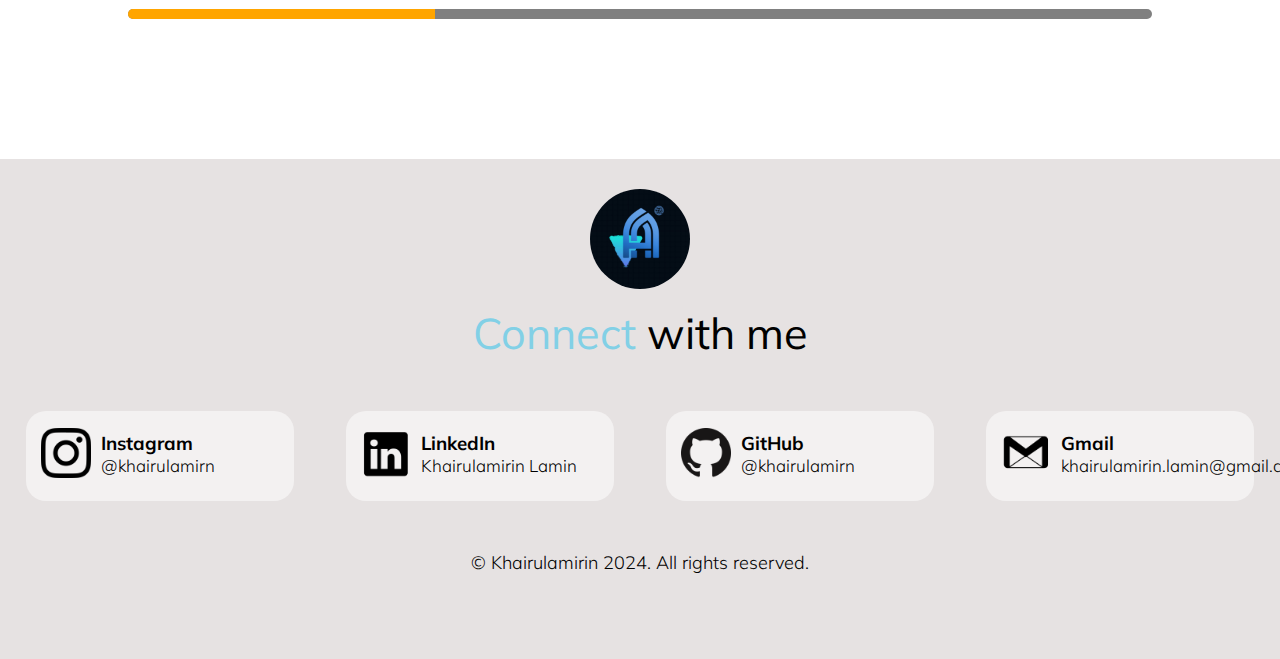
==== commit 350c238f: "button darkmode" ====
--- a/index.html
+++ b/index.html
@@ -12,10 +12,11 @@
     <link rel="stylesheet" href="style.css">
 </head>
 <body>
-    <section id="nav-container">
+    <section id="navContainer">
         <nav class="nav-bar">
+            <i id="modeToggle" class="bi bi-moon-stars-fill"></i>
             <img style="width: 40px; height: 40px; border-radius: 50%;" src="assets/logo-khairul.jpg" alt="khairulamirin-logo">
-            <a style="margin-left: 90px;" href="#home">Home</a>
+            <a style="margin-left: 5%;" href="#hero">Home</a>
             <a href="#about">About</a>
             <a href="#projects">Projects</a>
             <a href="#skills">Skills</a>
@@ -31,7 +32,7 @@
                 <i id="xIcon" class="bi bi-x"></i>
             </div>
             <ul>
-                <li><a href="#home">Home</a></li>
+                <li><a href="#hero">Home</a></li>
                 <li><a href="#about">About</a></li>
                 <li><a href="#projects">Projects</a></li>
                 <li><a href="#skills">Skills</a></li>
@@ -39,8 +40,8 @@
             </ul>
         </div>
     </div>
-    <section id="home">
-        <div id="homeText">
+    <section id="hero">
+        <div id="heroText">
             <h3>Khairulamirin Bin Mohamed Lamin</h3>
             <h1>Welcome to my <br><span style="color: #82d0e6;">website</span></h1>
             <p>Diploma Chemical Engineering Graduate, now diving into the exciting world 
@@ -50,6 +51,7 @@
     </section>
     <section id="about">
         <h1>About <span style="color: #82d0e6;">Me</span></h1>
+
         <div id="box">
             <div class="text" style="text-align: justify;">
                 <p>A guy who was born in March 18, 2003 with a bunch of ambition from dreamed of being a doctor, astronaut, firefighter, teacher, and chemical engineer. Now, I'm pursuing software engineering. 
@@ -141,7 +143,7 @@
     </section>
     <footer id="contact">
         <img src="assets/logo-khairul.jpg" alt="khairulamirin-logo">
-        <h1>Connect with me</h1> 
+        <h1><span style="color: #82d0e6;">Connect</span> with me</h1> 
         <div id="social-media">
             <div class="instagram">
                 <img src="assets/instagram.png" alt="instagram">
--- a/style.css
+++ b/style.css
@@ -16,12 +16,13 @@
 }
 
 h1 {
-    font-size: 3.5rem;
+    font-size: 2.7rem;
     font-weight: 400;
 }
 
 h2 {
-    font-size: 3rem;
+    font-size: 2.5rem;
+    font-weight: 370;
 }
 
 p {
@@ -29,7 +30,7 @@
     font-weight: 300;
 }
 
-#nav-container {
+#navContainer {
     width: 55%;
     margin: 0 auto;
     position: sticky;
@@ -39,35 +40,41 @@
     background-color: #cfc9c9;
 }
 
-#nav-container > .nav-bar > img {
+#navContainer > .nav-bar > i {
+    margin-left: 30px;
+    font-size: 20px;
+    cursor: pointer;
+}
+
+#navContainer > .nav-bar > img {
     display: block;
     margin: 0 70px 0 130px;
 }
 
-#nav-container > img {
+#navContainer > img {
     display: none;
 }
 
-#nav-container > i#listMenu {
+#navContainer > i#listMenu {
     display: none;
     margin-top: 1%;
     font-size: 30px;
 }
 
-#nav-container > .nav-bar {
+#navContainer > .nav-bar {
     height: 50px;
     display: flex;
     align-items: center;
 }
 
-#nav-container > .nav-bar > a {
+#navContainer > .nav-bar > a {
     margin-right: 50px;
     text-decoration: none;
     font-size: 1.1rem;
     color: black;
 }
 
-#nav-container > .nav-bar > a:hover {
+#navContainer > .nav-bar > a:hover {
     text-decoration: underline;
     font-size: 1.2rem;
     color: #00a0dc;
@@ -137,9 +144,9 @@
     text-decoration: underline;
 }
 
-#home {
+#hero {
     width: 90%;
-    margin: 12% auto 0 auto;
+    margin: 7% auto 0 auto;
     display: flex;
     flex-direction: row;
     justify-content: center;
@@ -149,27 +156,27 @@
     text-align: left;
 }
 
-#home > img {
-    width: 450px;
-    height: 500px;
+#hero > img {
+    width: 25%;
+    height: 25%;
     border-radius: 50%;
 }
 
-#home > #homeText > h3 {
+#hero > #heroText > h3 {
     margin-top: 15px;
 }
 
-#home > #homeText > h1 {
+#hero > #heroText > h1 {
     margin-top: 10px;
 }
 
-#home > #homeText > p {
+#hero > #heroText > p {
     margin-top: 30px;
 }
 
 #about {
     margin: 20% auto 0 auto;
-    width: 75%;
+    width: 90%;
 }
 
 #about h1 {
@@ -191,7 +198,8 @@
 #about > #box > .text > #insideBox {
     display: flex;
     flex-direction: row;
-    justify-content: space-between;
+    justify-content: center;
+    gap: 3%;
 }
 
 #about > #box > .text > #insideBox > div {
@@ -199,7 +207,7 @@
     margin-top: 70px;
     padding: 10px;
     border-radius: 20px;
-    background-color: #82d0e6;
+    background-color: #e9f2f5;
 }
 
 #about > #box > .text > #insideBox > div h2 {
@@ -212,8 +220,8 @@
 }
 
 #about > #box > .img img {
-    width: 450px;
-    height: 95%;
+    width: 75%;
+    height: 90%;
     border-radius: 20px;
 }
 
@@ -367,7 +375,7 @@
 }
 
 footer > #social-media > div {
-    width: 20%;
+    width: 21%;
     height: 90px;
     cursor: pointer;
     display: flex;
@@ -416,6 +424,10 @@
     margin: 20px 0 0 10px;
 }
 
+footer > #social-media > div > h3 p {
+    font-size: 17px;
+}
+
 footer > p {
     text-align: center;
     margin: 50px auto;
@@ -439,7 +451,7 @@
         font-size: 0.7rem;
     }
 
-    #nav-container {
+    #navContainer {
         width: 100%;
         height: 50px;
         display: flex;
@@ -452,15 +464,15 @@
         z-index: 1;
     }
 
-    #nav-container > img {
+    #navContainer > img {
         display: block;
     }
 
-    #nav-container > i#listMenu {
+    #navContainer > i#listMenu {
         display: inline-block;
     }
 
-    #nav-container > .nav-bar{
+    #navContainer > .nav-bar{
         display: none;
     }
 
@@ -468,7 +480,7 @@
         display: block; 
     }
     
-    #home {
+    #hero {
         width: 90%;
         margin: 12% auto 0 auto;
         flex-direction: column-reverse;
@@ -477,20 +489,20 @@
         text-align: center;
     }
     
-    #home > img {
+    #hero > img {
         width: 175px;
         height: 200px;
     }
     
-    #home > #homeText > h3 {
+    #hero > #heroText > h3 {
         margin-top: 20px;
     }
     
-    #home > #homeText > h1 {
+    #hero > #heroText > h1 {
         margin-top: 15px;
     }
     
-    #home > #homeText > p {
+    #hero > #heroText > p {
         margin-top: 20px;
     }
 
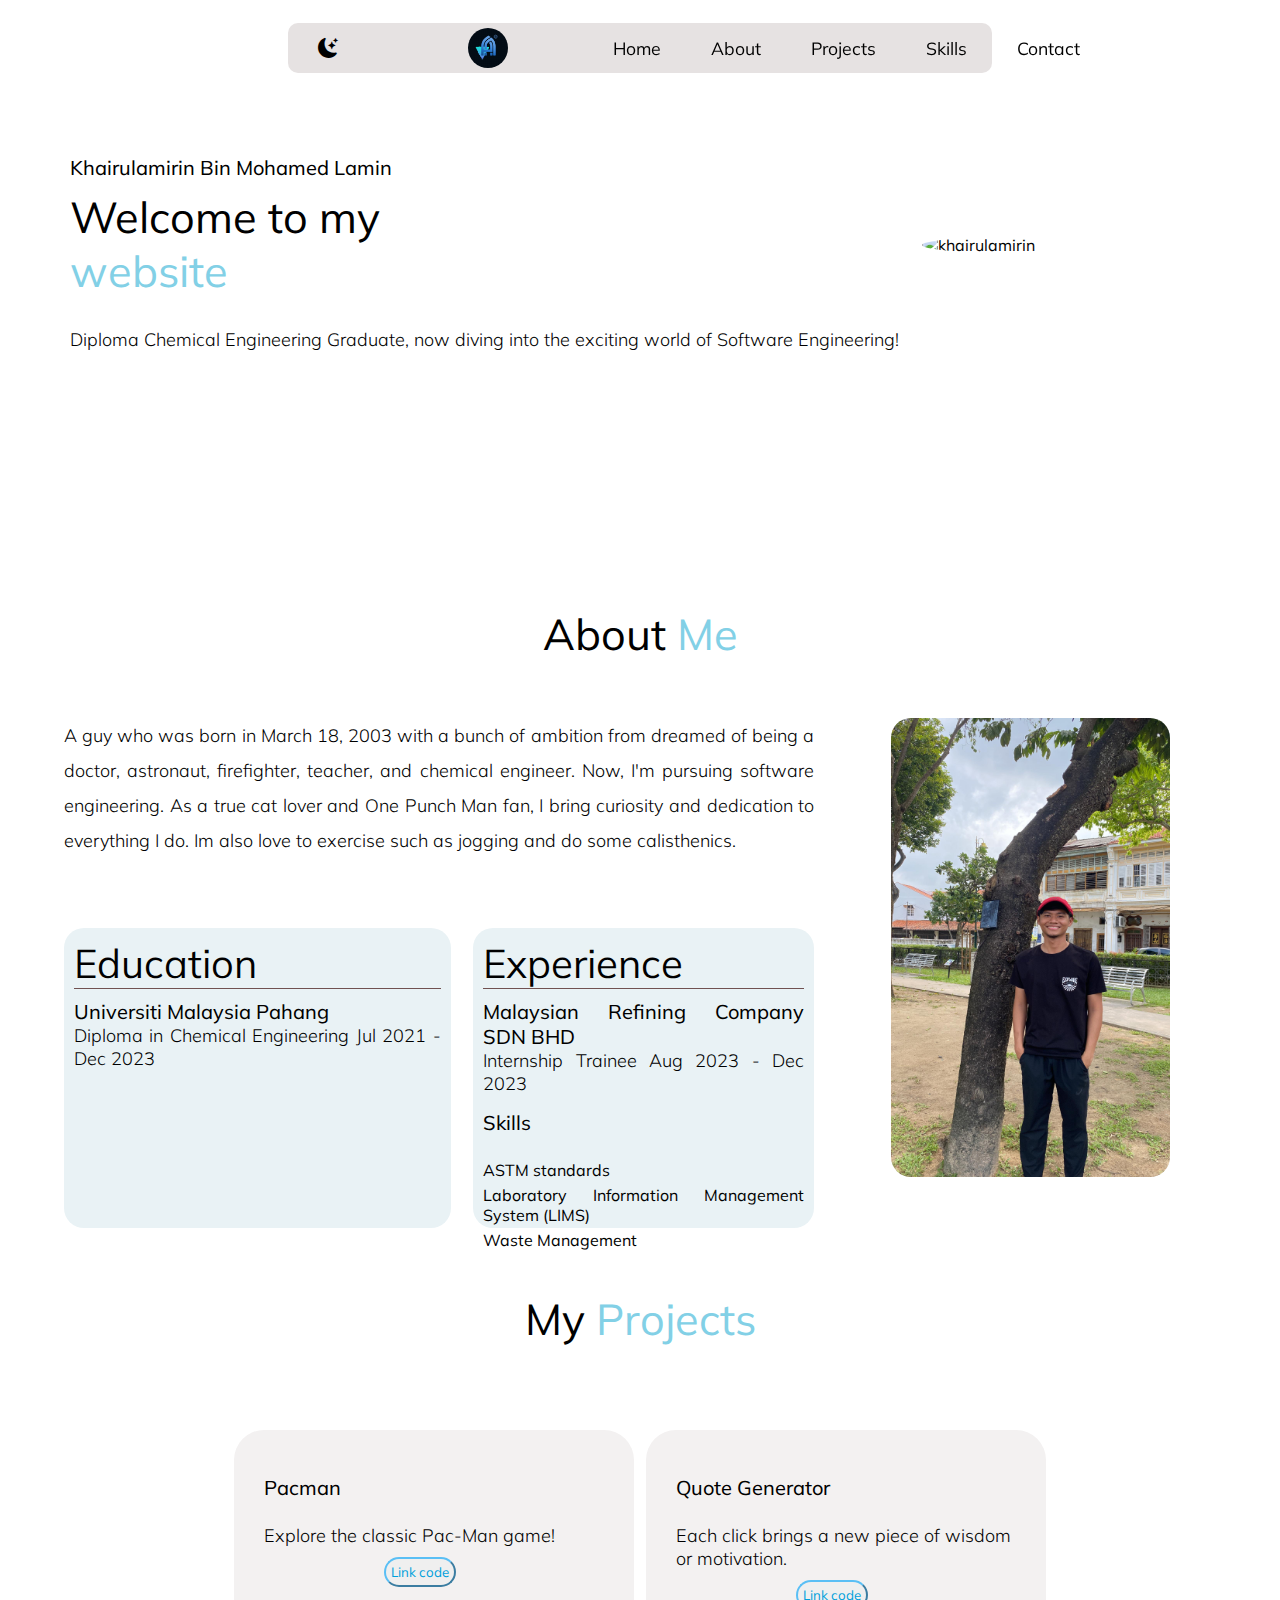
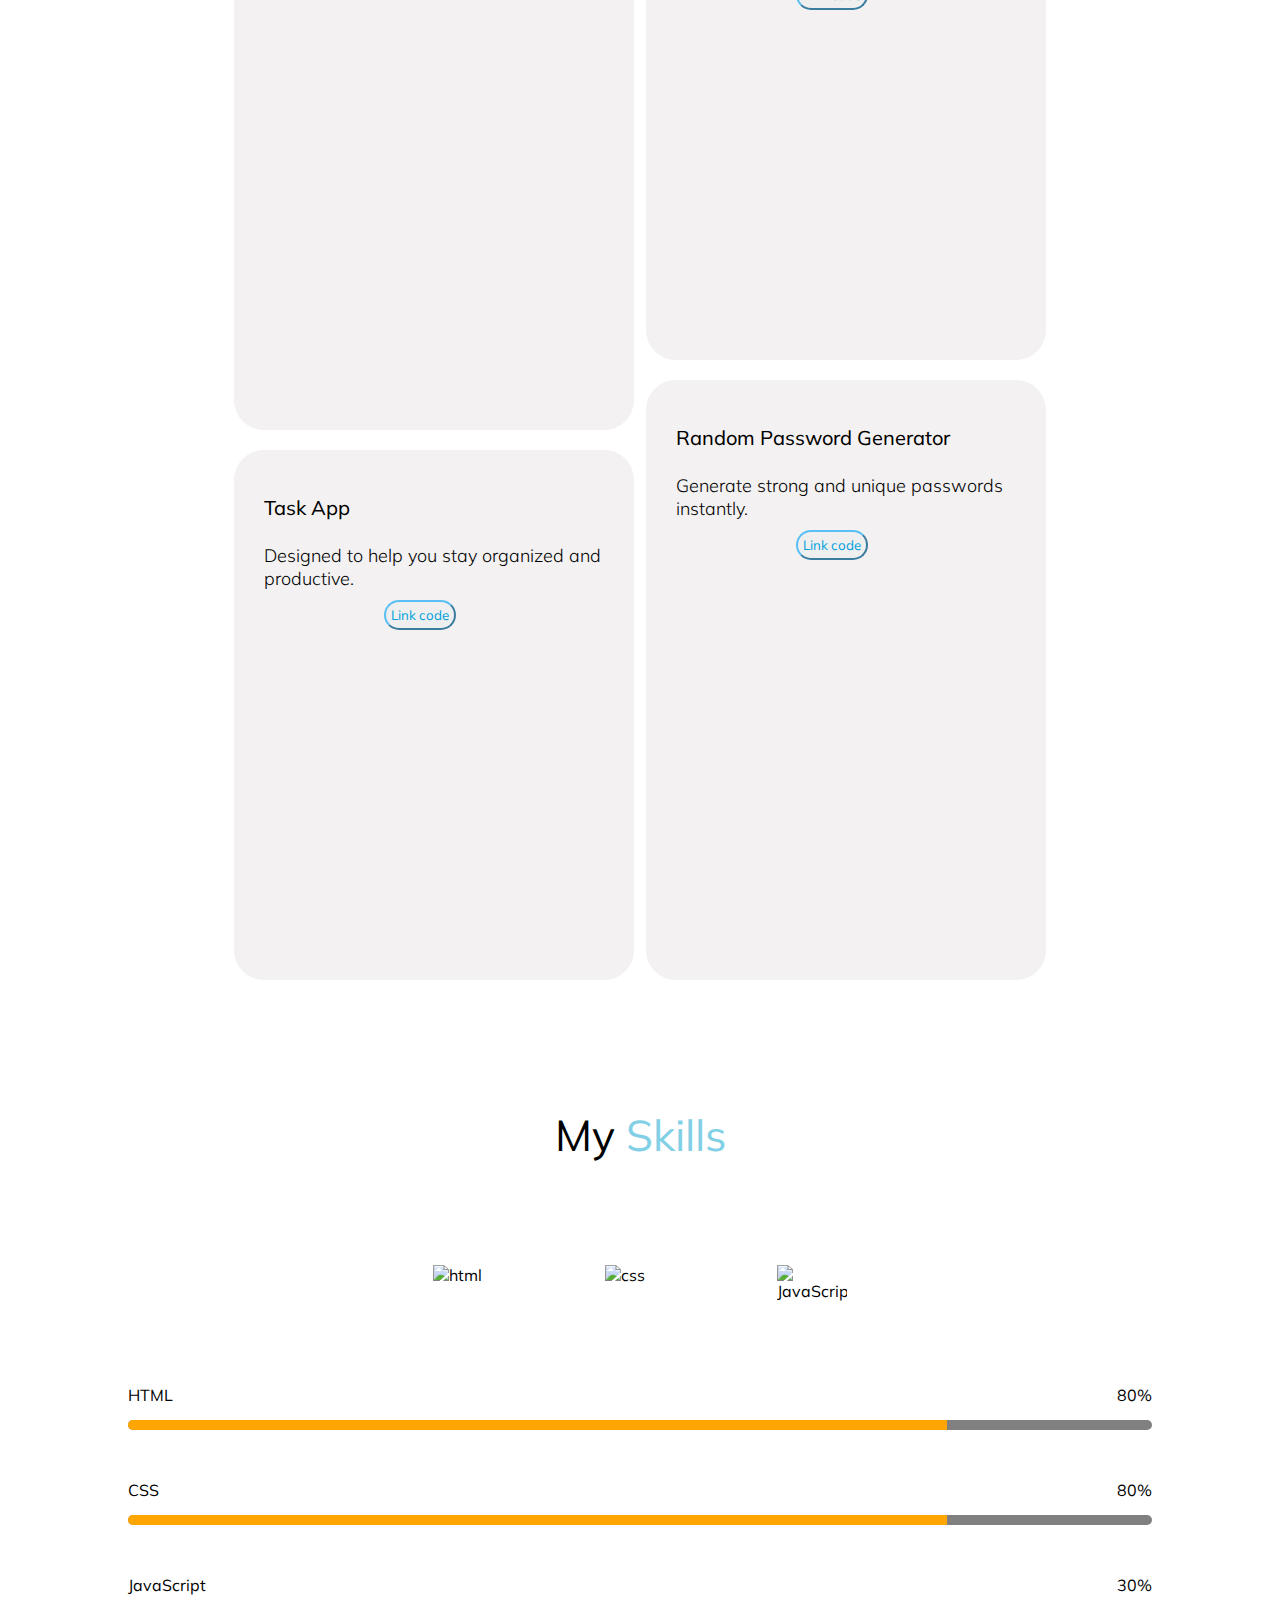
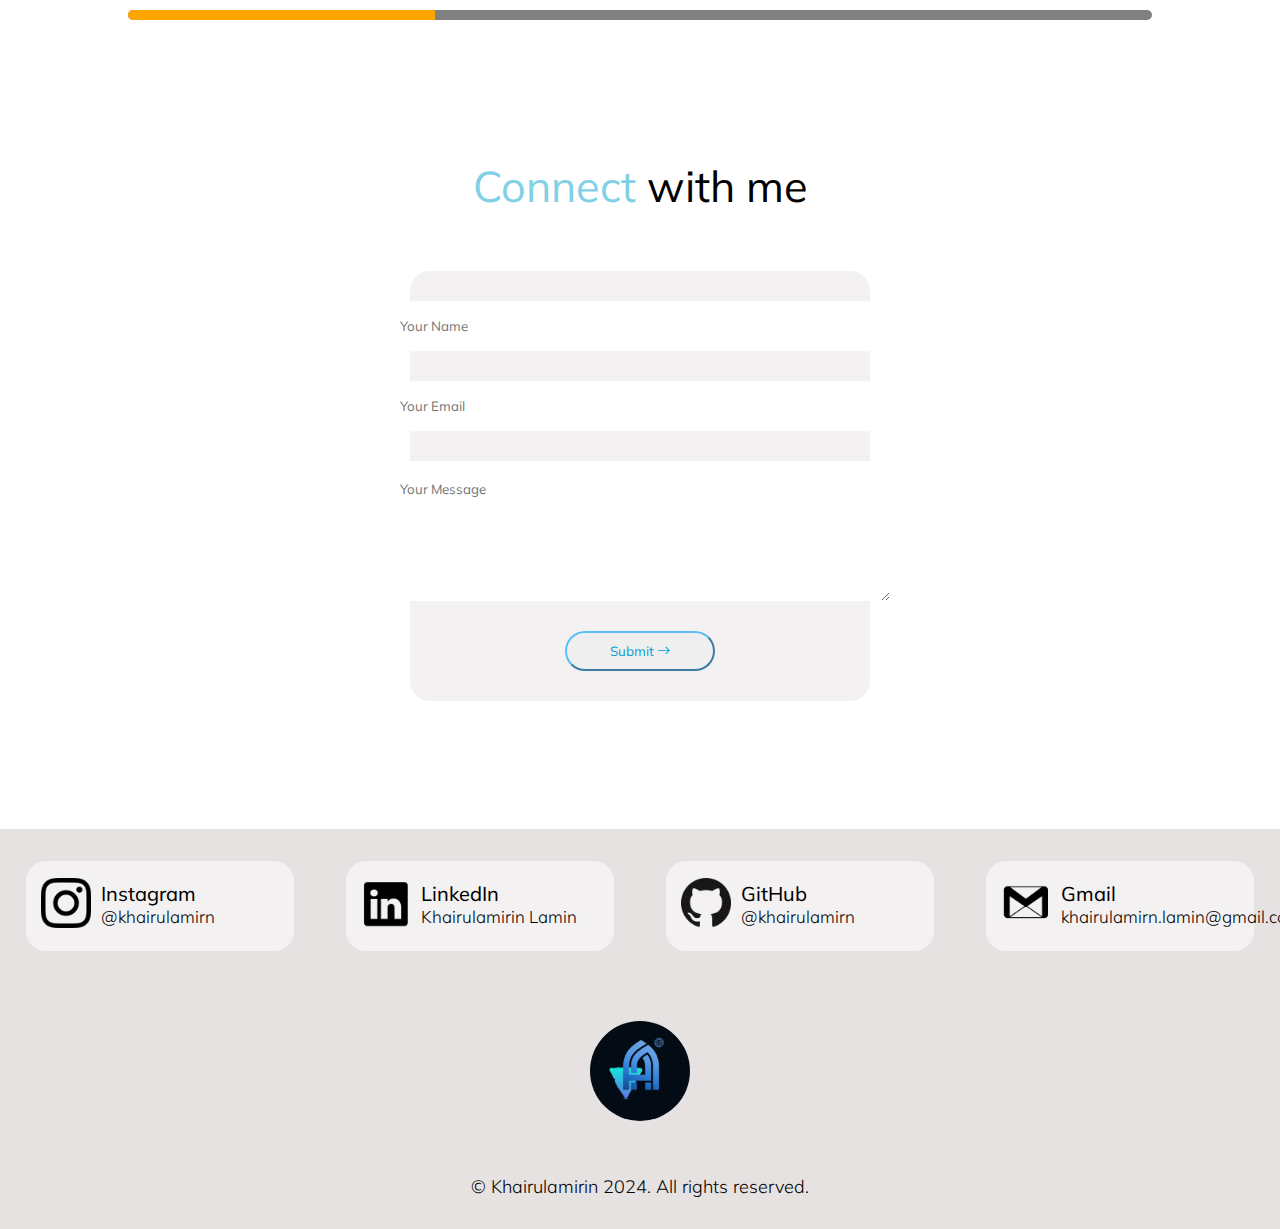
==== commit 0eaf954b: "add comments" ====
--- a/index.html
+++ b/index.html
@@ -5,16 +5,21 @@
     <meta name="viewport" content="width=device-width, initial-scale=1.0">
     <title>Khairulamirin - Personal Portfolio</title>
     <script src="script.js" defer></script>
+    <!-- icon -->
     <link rel="stylesheet" href="https://cdn.jsdelivr.net/npm/bootstrap-icons@1.11.3/font/bootstrap-icons.min.css">
+    <!-- googlefont -->
     <link rel="preconnect" href="https://fonts.googleapis.com">
     <link rel="preconnect" href="https://fonts.gstatic.com" crossorigin>
     <link href="https://fonts.googleapis.com/css2?family=Mulish:ital,wght@0,200..1000;1,200..1000&display=swap" rel="stylesheet">
     <link rel="stylesheet" href="style.css">
 </head>
-<body>
-    <section id="navContainer">
+<body id="body">
+    <!-- navbar for desktop responsive-->
+    <header id="navContainer">
         <nav class="nav-bar">
+            <!-- nightmode -->
             <i id="modeToggle" class="bi bi-moon-stars-fill"></i>
+            <!-- logo and nav menu -->
             <img style="width: 40px; height: 40px; border-radius: 50%;" src="assets/logo-khairul.jpg" alt="khairulamirin-logo">
             <a style="margin-left: 5%;" href="#hero">Home</a>
             <a href="#about">About</a>
@@ -22,10 +27,12 @@
             <a href="#skills">Skills</a>
             <a href="#contact">Contact</a>
         </nav>
+        <!-- header for mobile responsive -->
         <img style="width: 40px; height: 40px; border-radius: 50%; margin-top: 1%;" src="assets/logo-khairul.jpg" alt="khairulamirin-logo">
         <i id="listMenu" class="bi bi-list"></i>
-    </section>
-    <div id="sidebarBackground">
+    </header>
+    <!-- sidebar for mobile responsive -->
+    <header id="sidebarBackground">
         <div id="sidebar">
             <div>
                 <img style="width: 40px; height: 40px; border-radius: 50%; margin-bottom: 4%;" src="assets/logo-khairul.jpg" alt="khairulamirin-logo">
@@ -39,23 +46,27 @@
                 <li><a href="#contact">Contact</a></li>
             </ul>
         </div>
-    </div>
+    </header>
+    <!-- HOME SECTION -->
     <section id="hero">
+        <!-- left side -->
         <div id="heroText">
             <h3>Khairulamirin Bin Mohamed Lamin</h3>
             <h1>Welcome to my <br><span style="color: #82d0e6;">website</span></h1>
             <p>Diploma Chemical Engineering Graduate, now diving into the exciting world 
                of Software Engineering!</p>
         </div>
+        <!-- right side -->
         <img src="assets/khairulamirin2.png" alt="khairulamirin">
     </section>
+    <!-- ABOUT SECTION -->
     <section id="about">
         <h1>About <span style="color: #82d0e6;">Me</span></h1>
-
         <div id="box">
             <div class="text" style="text-align: justify;">
                 <p>A guy who was born in March 18, 2003 with a bunch of ambition from dreamed of being a doctor, astronaut, firefighter, teacher, and chemical engineer. Now, I'm pursuing software engineering. 
                As a true cat lover and One Punch Man fan, I bring curiosity and dedication to everything I do. Im also love to exercise such as jogging and do some calisthenics.</p>
+               <!-- box for education and experience -->
                <div id="insideBox">
                    <div class="education">
                         <h2>Education</h2>
@@ -79,14 +90,17 @@
                    </div>
                </div>
             </div>
-            <div class="img" style="margin: 0 auto;">
+            <!-- right side picture -->
+            <div class="img">
                 <img src="assets/khairulamirin.jpeg" alt="khairulamirin">  
             </div>
         </div>
     </section>
+    <!-- PROJECTS SECTION  -->
     <section id="projects">
         <h1>My <span style="color: #82d0e6;">Projects</span></h1>
         <div id="container">
+            <!-- left side -->
             <div id="left">
                 <div class="left-one">
                     <h3>Pacman</h3>
@@ -99,6 +113,7 @@
                     <button id="button2">Link code</button>
                 </div>
             </div>
+            <!-- right side -->
             <div id="right">
                 <div class="right-one" style="height: 530px;">
                     <h3>Quote Generator</h3>
@@ -113,26 +128,32 @@
             </div>
         </div>
     </section>
+    <!-- SKILLS SECTION -->
     <section id="skills">
         <h1>My <span style="color: #82d0e6;">Skills</span></h1>
+        <!-- logo -->
         <div id="logoSkills">
             <img src="assets/html-logo.webp" alt="html">
             <img src="assets/css-logo.png" alt="css">
             <img src="assets/JavaScript-logo.png" alt="JavaScript">
         </div>
+        <!-- skill percantage -->
         <div id="skillContainer">
+            <!-- html -->
             <div class="skill">
                 <div class="skill-name">HTML<span>80%</span></div>
                 <div class="skill-bar">
                     <div class="skill-level" style="width: 80%;"></div>
                 </div>
             </div>
+            <!-- css -->
             <div class="skill">
                 <div class="skill-name">CSS<span>80%</span></div>
                 <div class="skill-bar">
                     <div class="skill-level" style="width: 80%;"></div>
                 </div>
             </div>
+            <!-- javascript -->
             <div class="skill">
                 <div class="skill-name">JavaScript <span>30%</span></div>
                 <div class="skill-bar">
@@ -141,9 +162,22 @@
             </div>
         </div>
     </section>
-    <footer id="contact">
-        <img src="assets/logo-khairul.jpg" alt="khairulamirin-logo">
-        <h1><span style="color: #82d0e6;">Connect</span> with me</h1> 
+    <!-- CONTACT SECTION -->
+    <section id="contact">
+        <h1><span style="color: #82d0e6;">Connect</span> with me</h1>
+        <!-- send email -->
+        <div id="emailContainer">
+            <form action="https://api.web3forms.com/submit" method="POST" id="emailBox">
+                <input type="hidden" name="access_key" value="4a61d205-11d1-428f-a94e-aae9ec89ce83">
+                <input type="text" name="name" id="contactInput1" placeholder="Your Name" required>
+                <input type="email" name="email" id="contactInput2" placeholder="Your Email" required>
+                <textarea name="message" id="contactInput3" placeholder="Your Message" required></textarea>
+                <button type="submit" id="emailButton">Submit <i class="bi bi-arrow-right"></i></button>
+            </form>
+        </div>
+    </section>
+    <!-- FOOTER SECTION -->
+    <footer>
         <div id="social-media">
             <div class="instagram">
                 <img src="assets/instagram.png" alt="instagram">
@@ -159,9 +193,11 @@
             </div>
             <div class="gmail">
                 <img src="assets/gmail.png" alt="gmail">
-                <h3>Gmail <p>khairulamirin.lamin@gmail.com</p></h3>
-            </div>
-        </div>
+                <h3>Gmail <p>khairulamirn.lamin@gmail.com</p></h3>
+            </div>
+        </div>
+        <img src="assets/logo-khairul.jpg" alt="khairulamirin-logo">
+        <!-- copyright -->
         <p>© Khairulamirin 2024. All rights reserved.</p>
     </footer>
 </body>
--- a/style.css
+++ b/style.css
@@ -25,11 +25,17 @@
     font-weight: 370;
 }
 
+h3 {
+    font-size: 20px;
+    font-weight: 450;
+}
+
 p {
     font-size: 18px;
     font-weight: 300;
 }
 
+/* NAVCONTAINER STYLE */
 #navContainer {
     width: 55%;
     margin: 0 auto;
@@ -37,50 +43,44 @@
     top: 2.5%;
     border-radius: 10px;
     z-index: 999;
-    background-color: #cfc9c9;
-}
-
+    background-color: #e6e2e2;
+}
 #navContainer > .nav-bar > i {
     margin-left: 30px;
     font-size: 20px;
     cursor: pointer;
 }
-
 #navContainer > .nav-bar > img {
     display: block;
     margin: 0 70px 0 130px;
 }
-
 #navContainer > img {
     display: none;
 }
-
 #navContainer > i#listMenu {
     display: none;
     margin-top: 1%;
     font-size: 30px;
 }
-
 #navContainer > .nav-bar {
     height: 50px;
     display: flex;
     align-items: center;
 }
-
 #navContainer > .nav-bar > a {
     margin-right: 50px;
     text-decoration: none;
     font-size: 1.1rem;
     color: black;
 }
-
 #navContainer > .nav-bar > a:hover {
     text-decoration: underline;
     font-size: 1.2rem;
     color: #00a0dc;
 }
 
-div#sidebarBackground {
+/* SIDEBARBACKGROUND STYLE */
+#sidebarBackground {
     background-color: rgba(0, 0, 0, 0.7);
     visibility: hidden;
     position: fixed;
@@ -89,7 +89,8 @@
     height: 100vh;
 }
 
-div#sidebar {
+/* SIDEBAR STYLE */
+#sidebar {
     display: none;
     padding-bottom: 16px;
     position: fixed;
@@ -102,8 +103,7 @@
     background-color: white;
     z-index: 999;
 }
-
-div#sidebar > div {
+#sidebar > div {
     width: 90%;
     margin: 0 auto;
     padding-top: 10px;
@@ -111,20 +111,16 @@
     justify-content: space-between; 
     border-bottom: 1px solid black;
 }
-
-div#sidebar > div i {
+#sidebar > div i {
     font-size: 25px;
 }
-
-div#sidebar > ul {
+#sidebar > ul {
     margin-right: 20px;
     display: flex;
     flex-direction: column;
     align-items: start;
 }
-
-
-div#sidebar > ul {
+#sidebar > ul {
     display: flex;
     flex-direction: column;
     gap: 16px;
@@ -132,18 +128,17 @@
     padding: 16px;
     margin-top: 16px;
 }
-
-div#sidebar > ul > li > a {
+#sidebar > ul > li > a {
     all: unset;
     color: black;
     cursor: pointer;
     transition: all 0.3s;
 }
-  
-div#sidebar > ul > li > a:hover {
+#sidebar > ul > li > a:hover {
     text-decoration: underline;
 }
 
+/* HERO STYLE */
 #hero {
     width: 90%;
     margin: 7% auto 0 auto;
@@ -155,53 +150,45 @@
     scroll-margin-top: 15em;
     text-align: left;
 }
-
 #hero > img {
     width: 25%;
     height: 25%;
     border-radius: 50%;
 }
-
 #hero > #heroText > h3 {
     margin-top: 15px;
 }
-
 #hero > #heroText > h1 {
     margin-top: 10px;
 }
-
 #hero > #heroText > p {
     margin-top: 30px;
 }
 
+/* ABOUT STYLE */
 #about {
     margin: 20% auto 0 auto;
     width: 90%;
 }
-
 #about h1 {
     margin-bottom: 5%;
     text-align: center;
 }
-
 #about > #box {
     margin-top: 30px;
     display: flex;
     flex-direction: row;
     gap: 30px;
 }
-
 #about > #box > .text > p {
     line-height: 35px;
 }
-
 #about > #box > .text > #insideBox {
     display: flex;
     flex-direction: row;
     justify-content: center;
     gap: 3%;
 }
-
 #about > #box > .text > #insideBox > div {
     height: 300px;
     margin-top: 70px;
@@ -209,7 +196,6 @@
     border-radius: 20px;
     background-color: #e9f2f5;
 }
-
 #about > #box > .text > #insideBox > div h2 {
     margin-bottom: 10px;
     border-bottom: 1px solid rgb(112, 81, 81);
@@ -218,30 +204,28 @@
     padding-top: 5px;
     list-style: none;
 }
-
 #about > #box > .img img {
     width: 75%;
     height: 90%;
+    margin-left: 12.5%;
     border-radius: 20px;
 }
 
+/* PROJECTS STYLE */
 #projects {
     width: 50%;
     margin: 5% auto 0 auto;
 }
-
 #projects > h1 {
     margin-bottom: 10%;
     text-align: center;
 }
-
 #projects > #container {
     display: flex;
     flex-direction: row;
     justify-content: center;
     gap: 2%;
 }
-
 /* Common styles for all projects div */
 #projects > #container > #left > div,
 #projects > #container > #right > div {
@@ -256,84 +240,66 @@
     background-repeat: no-repeat;
     transition: all 0.4s ease-in-out;
 }
-
 #projects > #container > #left .left-one,
 #projects > #container > #right .right-two {
     height: 600px;
 }
-
 #projects > #container > div h3 {
     margin-bottom: 7%;
-    font-size: 25px;
-    font-weight: 450;
-}
-
+}
 #projects > #container > div button {
     margin: 10px 0 0 120px;
     padding: 5px;   
     cursor: pointer;
     color: #00a0dc;
+    border-radius: 20px;
     border-color: #5abff5;
 }
-
 /* Specific background images and positions */
 #projects > #container > #left > .left-one {
     background-image: url(assets/pacman.png);
     background-position-y: 200px;
 }
-
 #projects > #container > #left > .left-two {
     background-image: url(assets/taskapp.png);
     background-position-y: 200px;
 }
-
 #projects > #container > #right > .right-one {
     background-image: url(assets/quotegenerator.png);
     background-position-y: 200px;
 }
-
 #projects > #container > #right > .right-two {
     background-image: url(assets/passwordgenerator.png);
     background-position-y: 230px;
 }
 
-/* #projects > #container > #left > div:hover,
-#projects > #container > #right > div:hover {
-    filter: brightness(30%); 
-} */
-
+/* SKILLS STYLE */
 #skills {
     width: 80%;
     margin: 10% auto;
     scroll-margin-top: 9em;
 }
-
 #skills h1 {
     margin-bottom: 10%;
     text-align: center;
 }
-
-#skills > #skillContainer .skill {
-    margin: 50px 0;
-}
-
-#skills > #skillContainer > .skill > .skill-name {
-    margin-bottom: 15px;
-    display: flex;
-    justify-content: space-between;
-}
-
 #skills > #logoSkills {
     display: flex;
     justify-content: center;
     gap: 10%;
 }
-
 #skills > #logoSkills > img {
     width: 70px;
     height: 70px;
 }
-
+#skills > #skillContainer .skill {
+    margin: 50px 0;
+}
+#skills > #skillContainer > .skill > .skill-name {
+    margin-bottom: 15px;
+    display: flex;
+    justify-content: space-between;
+}
 #skills > #skillContainer > .skill > .skill-bar {
     width: 100%;
     background-color: gray;
@@ -341,34 +307,71 @@
     border-radius: 5px;
     overflow: hidden;
 }
-
 #skills > #skillContainer > .skill > .skill-bar > .skill-level {
     height: 100%;
     background-color: orange;
 }
 
+/* CONTACT STYLE */
+#contact {
+    width: 90%;
+    margin: 0 auto;
+}
+#contact h1 {
+    padding-top: 1%;
+    text-align: center;
+}
+#contact > #emailContainer {
+    width: 40%;
+    height: 430px;
+    margin: 5% auto;
+    display: flex;
+    justify-content: center;
+    border-radius: 20px;
+    background-color: #f3f1f1;
+}
+#contact > #emailContainer > #emailBox {
+    display: flex;
+    flex-direction: column;
+    justify-content: space-evenly;
+}
+#contactInput1, #contactInput2, #contactInput3 {
+    width: 500px;
+    height: 50px;
+    padding-left: 10px;
+    border: none;
+    outline: none;
+    border-radius: 40px;
+    font-weight: 400;
+    color: #666;
+    background-color: #ffffff;
+}
+#contact > #emailContainer > #emailBox > textarea {
+    height: 140px;
+    padding-top: 20px;
+    border-radius: 20px;
+}
+#contact > #emailContainer > #emailBox > button {
+    width: 150px;
+    height: 40px;
+    margin: 0 auto;
+    cursor: pointer;
+    border-radius: 20px;
+    color: #00a0dc;
+    border-color: #5abff5;
+}
+
+/* FOOTER SECTION */
 footer {
     width: 100%;
-    height: 500px;
-    margin-top: 11%;
+    height: 400px;
+    margin-top: 10%;
     text-align: center;
-    background-color: #e6e2e2;;
-}
-
-footer > img {
-    margin-top: 30px;
-    width: 100px; 
-    height: 100px; 
-    border-radius: 50%;
-}
-
-footer h1 {
-    padding-top: 1%;
-    text-align: center;
+    background-color: #e6e2e2;
 }
 
 footer > #social-media {
-    padding-top: 4%;
+    padding-top: 2.5%;
     display: flex;
     flex-direction: row;
     justify-content: space-around;
@@ -377,62 +380,56 @@
 footer > #social-media > div {
     width: 21%;
     height: 90px;
-    cursor: pointer;
     display: flex;
     flex-direction: row;
     text-align: left;
     border: 0;
     border-radius: 20px;
     outline: 0;
-}
-
-footer > #social-media > div.instagram,
-footer > #social-media > div.linkedin,
-footer > #social-media > div.github,
-footer > #social-media > div.gmail {
+    cursor: pointer;
     background: #f3f1f1;
 }
-
 footer > #social-media > div:hover {
     color: white;
 }
-
 footer > #social-media > div.instagram:hover {
     background: linear-gradient(90deg, #feda75, #fa7e1e, #d62976, #962fbf, #4f5bd5);
 }
-
 footer > #social-media > div.linkedin:hover {
     background: linear-gradient(45deg, #0077b5, #00a0dc);
 }
-
 footer > #social-media > div.github:hover {
     background: linear-gradient(90deg, #24292e,#2b3137);
 }
-
 footer > #social-media > div.gmail:hover {
     background: linear-gradient(90deg, #ff4343, #ff5d5d, #b9b5b5);
 }
-
 footer > #social-media > div > img {
     width: 50px;
     height: 50px;
     margin: 17px 0 20px 15px;
 }
-
 footer > #social-media > div > h3 {
     height: 30px;
     margin: 20px 0 0 10px;
 }
-
 footer > #social-media > div > h3 p {
     font-size: 17px;
 }
-
+/* logo */
+footer > img {
+    margin-top: 70px;
+    width: 100px; 
+    height: 100px; 
+    border-radius: 50%;
+}
+/* copyright */
 footer > p {
     text-align: center;
     margin: 50px auto;
 }
 
+/* mobile responsive */
 @media (max-width: 470px) {
     
     h1 {
@@ -451,6 +448,7 @@
         font-size: 0.7rem;
     }
 
+    /* NAVCONTAINER STYLE */
     #navContainer {
         width: 100%;
         height: 50px;
@@ -463,23 +461,22 @@
         background-color: #eae9e9;
         z-index: 1;
     }
-
     #navContainer > img {
         display: block;
     }
-
     #navContainer > i#listMenu {
         display: inline-block;
     }
-
     #navContainer > .nav-bar{
         display: none;
     }
 
-    div#sidebar {
+    /* SIDEBAR STYLE */
+    #sidebar {
         display: block; 
     }
     
+    /* HERO STYLE */
     #hero {
         width: 90%;
         margin: 12% auto 0 auto;
@@ -488,47 +485,39 @@
         scroll-margin-top: 15em;
         text-align: center;
     }
-    
     #hero > img {
         width: 175px;
         height: 200px;
     }
-    
     #hero > #heroText > h3 {
         margin-top: 20px;
     }
-    
     #hero > #heroText > h1 {
         margin-top: 15px;
     }
-    
     #hero > #heroText > p {
         margin-top: 20px;
     }
 
+    /* ABOUT STYLE */
     #about > #box {
         flex-direction: column;
     }
-    
     #about > #box > .text > p {
         line-height: 27px;
     }
-
     #about > #box > .text > #insideBox {
         flex-direction: column;
     }
-    
     #about > #box > .text > #insideBox > div {
         height: 250px;
         margin-top: 20px;
     }
-    
     #about > #box > .text > #insideBox > .experience > div > ul li {
         padding-top: 5px;
         list-style: none;
         font-size: 13px;
     }
-    
     #about > #box > .img img {
         display: none;
         width: 250px;
@@ -536,30 +525,27 @@
         border-radius: 20px;
     }
 
+    /* PROJECTS STYLE */
     #projects {
         width: 50%;
         margin: 10% auto 0 auto;
     }
-    
     #projects > #container {
         display: flex;
         flex-direction: row;
         justify-content: center;
         gap: 2%;
     }
-    
     #projects > #container > #left > div,
     #projects > #container > #right > div {
         margin-top: 5%;
         width: 200px;
         background-size: 180px;
     }
-    
     #projects > #container > #left .left-one,
     #projects > #container > #right .right-two {
         height: 460px;
     }
-   
     #projects > #container > div button {
         width: 90px;
         height: 30px;
@@ -568,16 +554,15 @@
         font-size: 13px;
     }
     
+    /* SKILLS STYLE */
     #skills {
         width: 80%;
         margin: 15% auto;
     }
-    
     #skills > #logoSkills > img {
         width: 40px;
         height: 40px;
     }
-
     #skills > #skillContainer > .skill > .skill-name {
         margin-bottom: 15px;
         display: flex;  
@@ -585,39 +570,52 @@
         font-size: 13px;
     }
 
+    /* CONTACT STYLE */
+    #contact > #emailContainer {
+        width: 90%;
+    }
+    #contactInput1, #contactInput2, #contactInput3 {
+        width: 300px;
+        height: 40px;
+    }
+    #contact > #emailContainer > #emailBox > button {
+        width: 100px;
+        height: 35px;
+    }
+    
+    /* FOOTER STYLE */
     footer {
-        height: 450px;
-    }
-
+        height: 410px;
+    }
     footer > img {
         width: 50px; 
         height: 50px; 
-    }
-    
+        margin-top: 40px;
+    }
     footer > #social-media {
         height: 270px;
         flex-direction: column;
         justify-content: space-between;
         align-items: center;
     }
-    
     footer > #social-media > div {
         width: 50%;
         height: 55px;
-    }
-    
+        margin-top: 3%;
+    }
     footer > #social-media > div > img {
         width: 20px;
         height: 20px;
     }
-    
     footer > #social-media > div > h3 {
         height: 30px;
         margin: 9px 0 0 10px;
         font-size: 0.9rem;
     }
-     
+    footer > #social-media > div > h3 p {
+        font-size: 11.8px;
+    }
     footer > p {
-        margin: 20px auto;
+        margin: 10px auto;
     }
 }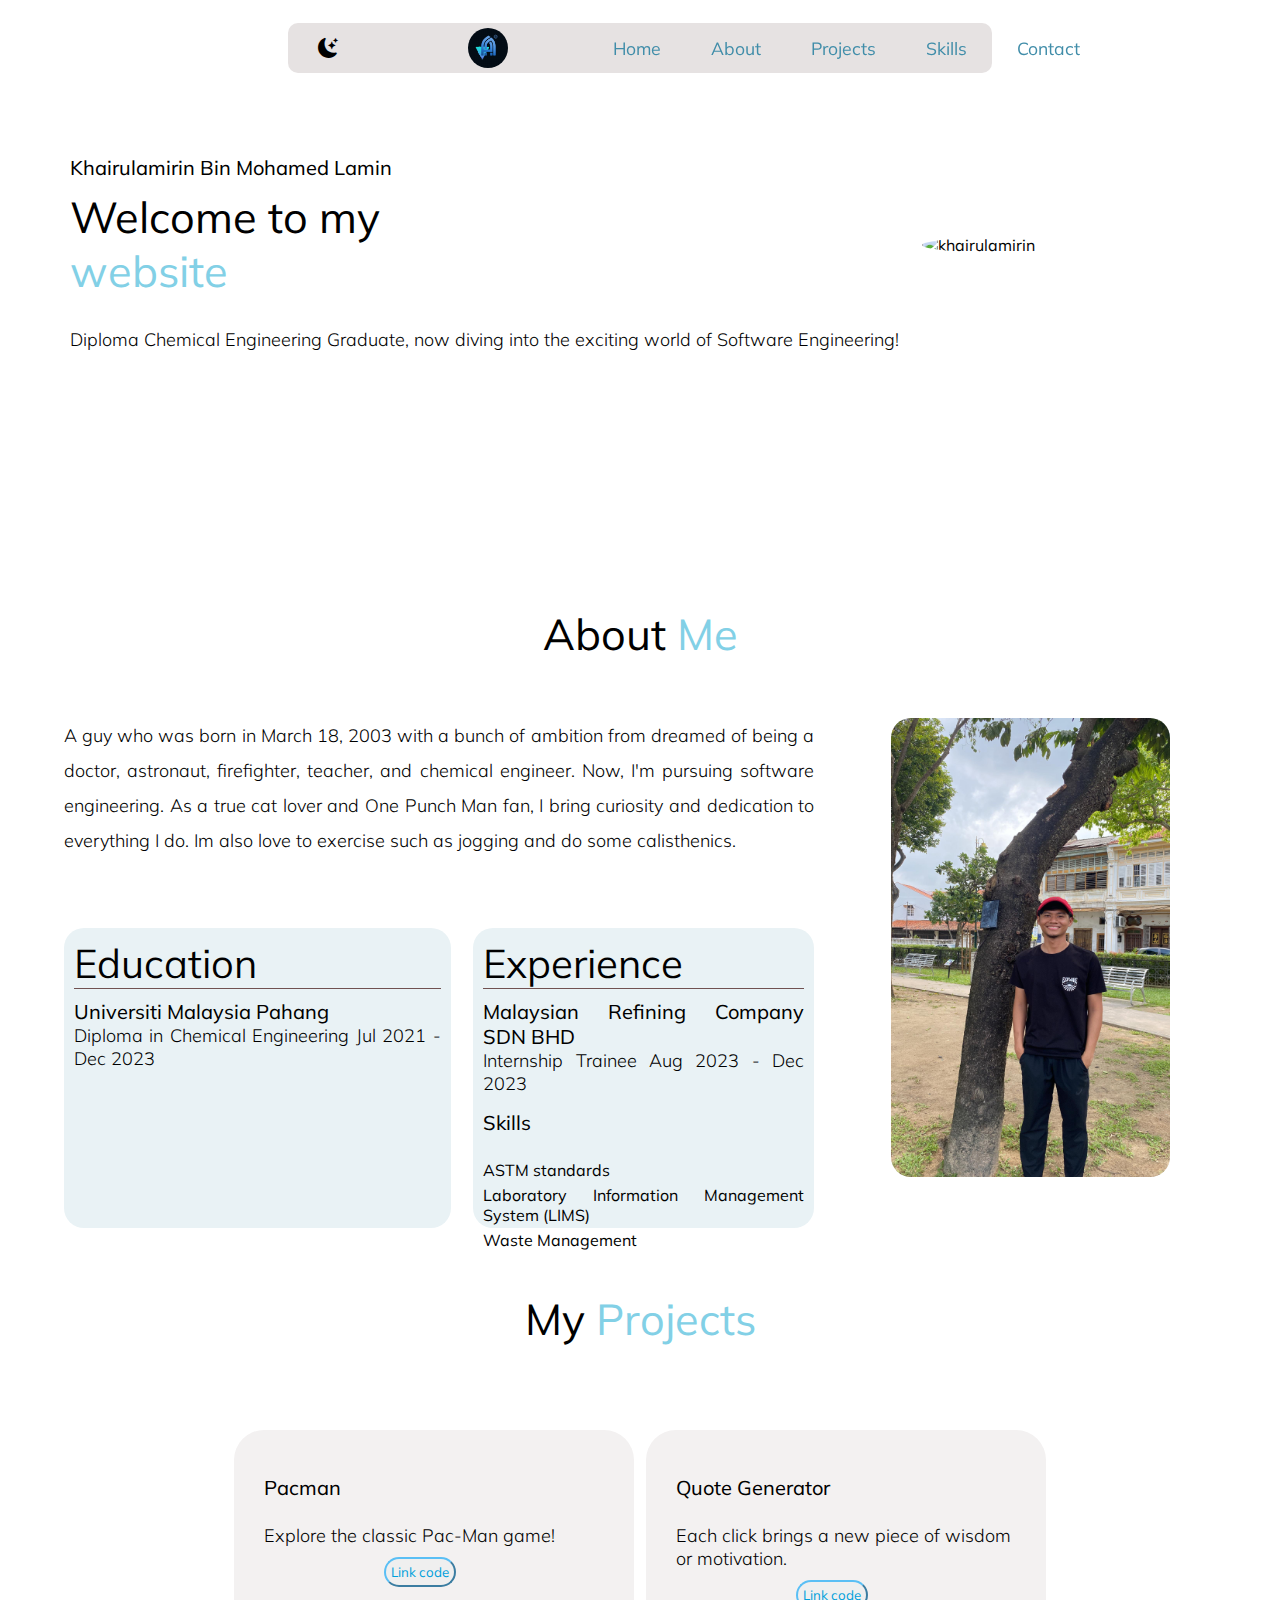
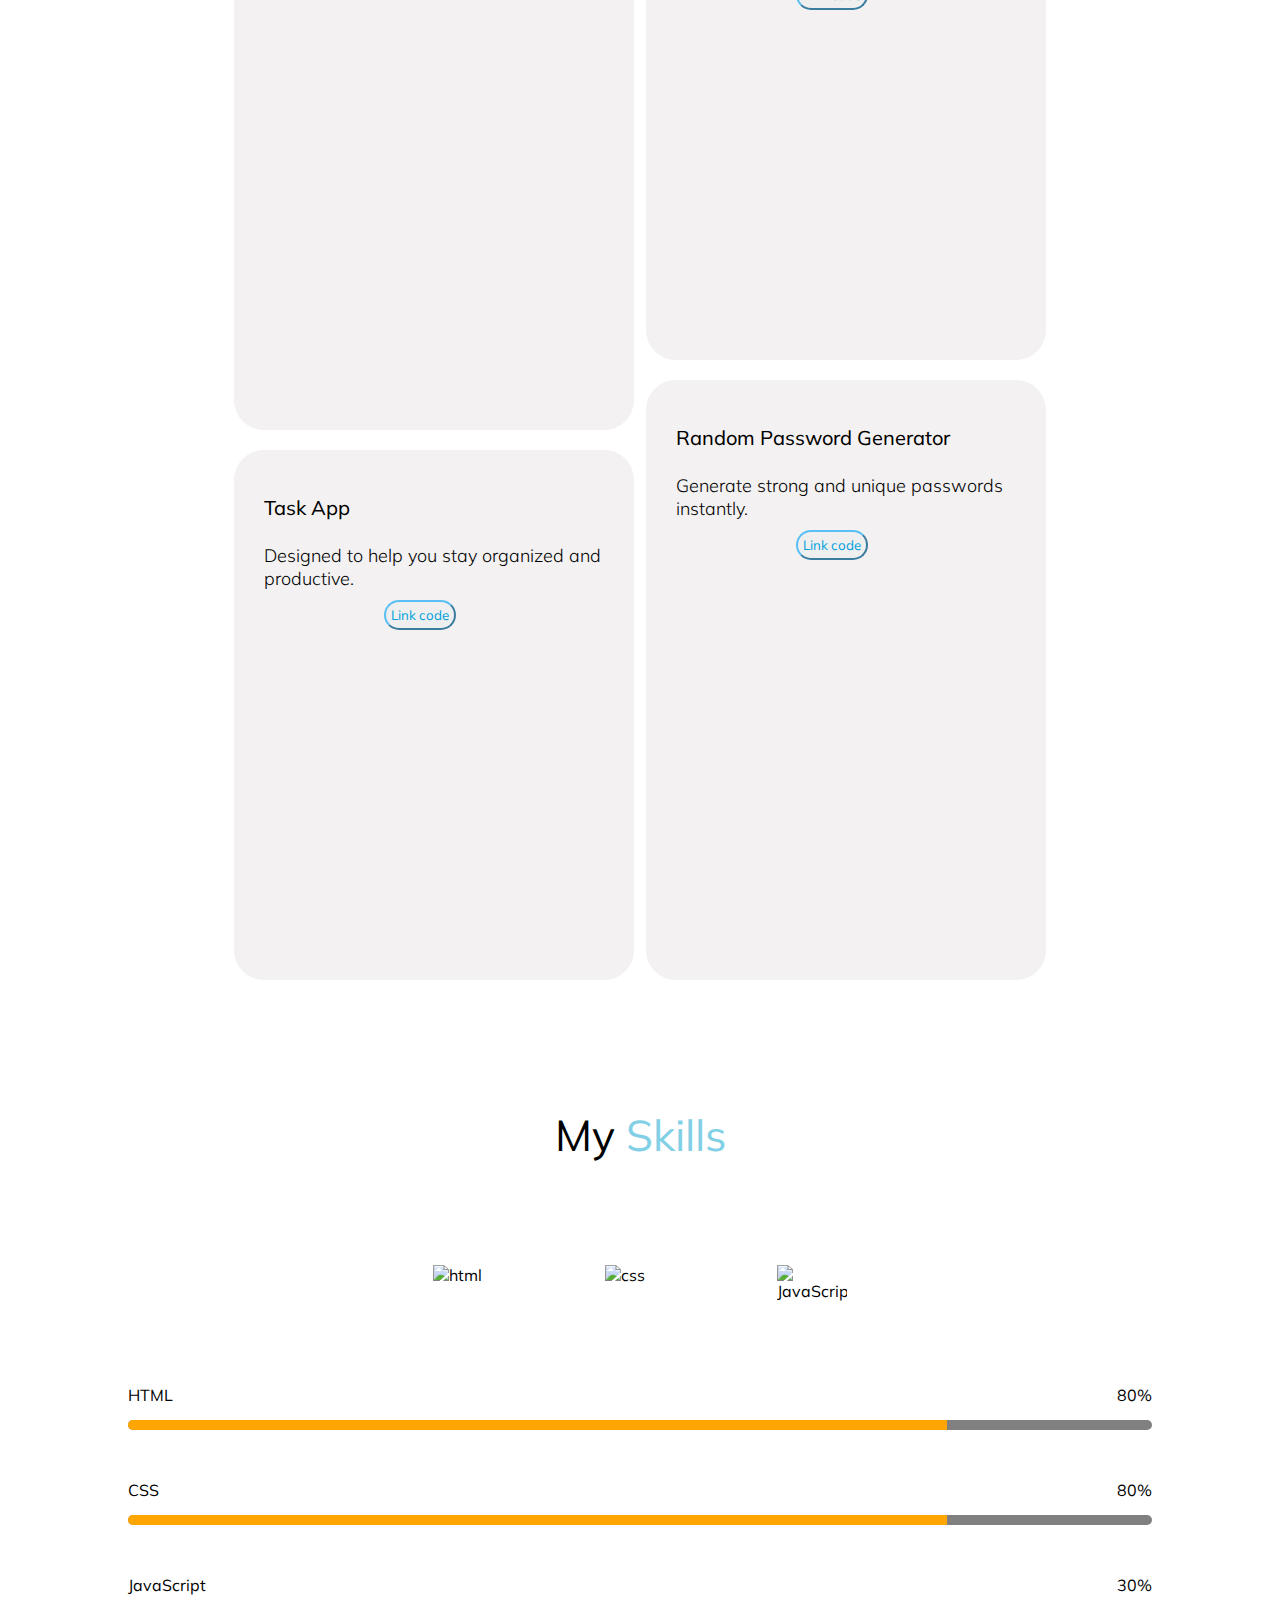
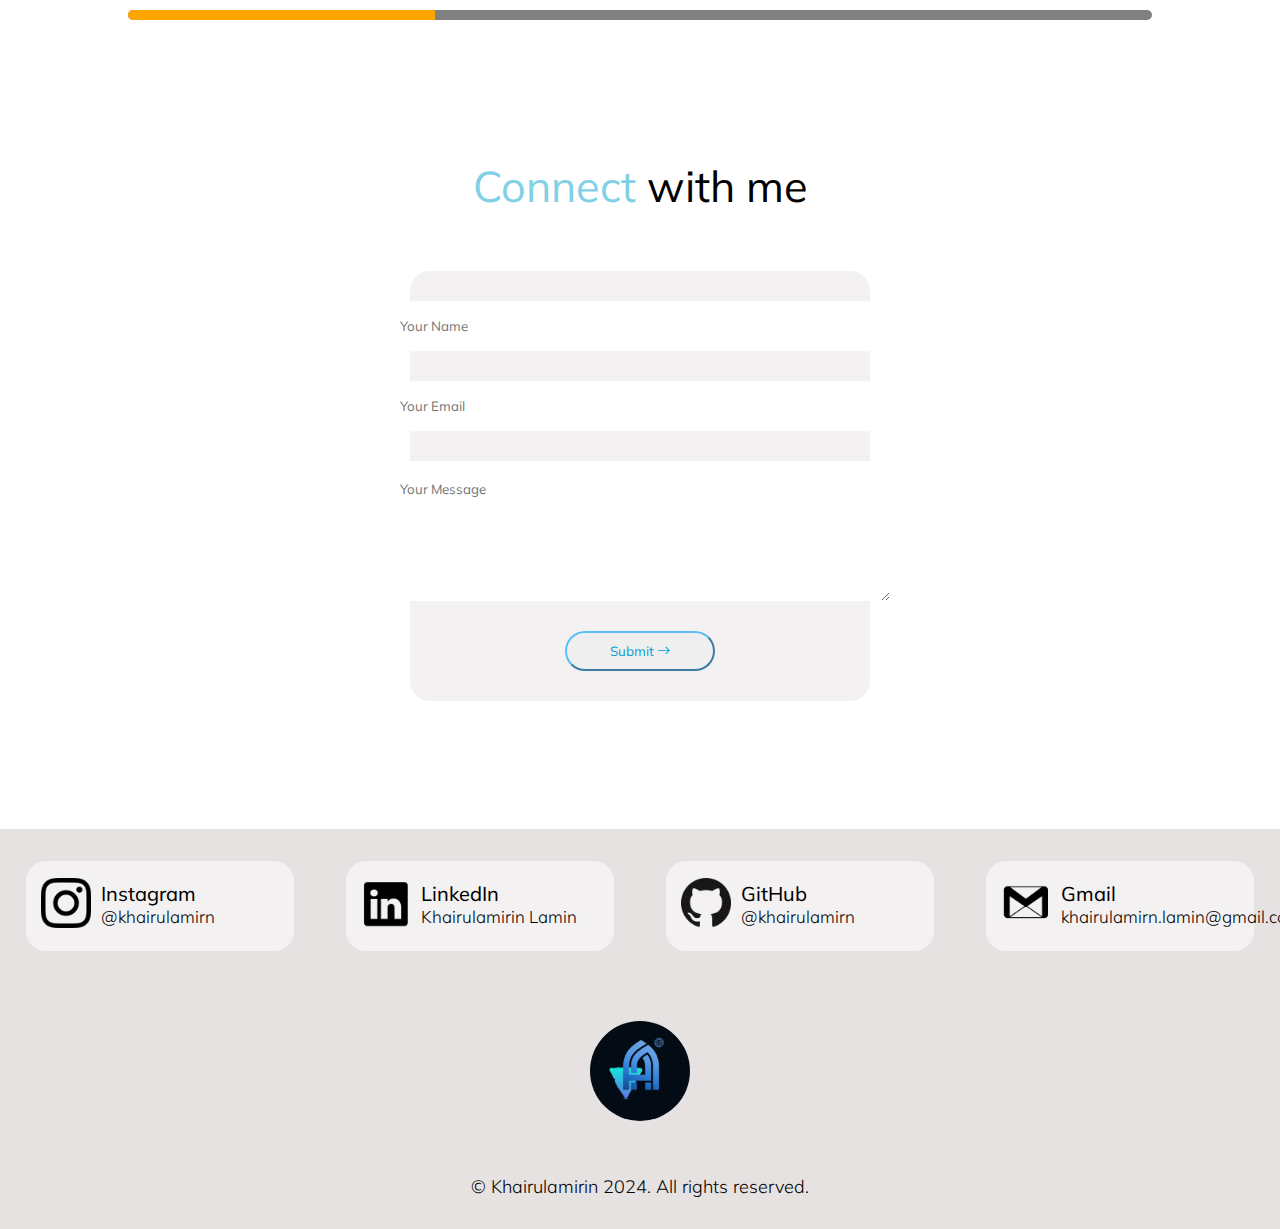
==== commit 439fd20f: "update" ====
--- a/index.html
+++ b/index.html
@@ -14,7 +14,7 @@
     <link rel="stylesheet" href="style.css">
 </head>
 <body id="body">
-    <!-- navbar for desktop responsive-->
+    <!-- header for desktop responsive-->
     <header id="navContainer">
         <nav class="nav-bar">
             <!-- nightmode -->
@@ -177,8 +177,8 @@
         </div>
     </section>
     <!-- FOOTER SECTION -->
-    <footer>
-        <div id="social-media">
+    <footer id="footer">
+        <div id="socialMedia">
             <div class="instagram">
                 <img src="assets/instagram.png" alt="instagram">
                 <h3>Instagram <p>@khairulamirn</p></h3>
--- a/style.css
+++ b/style.css
@@ -71,7 +71,7 @@
     margin-right: 50px;
     text-decoration: none;
     font-size: 1.1rem;
-    color: black;
+    color: #408da9;
 }
 #navContainer > .nav-bar > a:hover {
     text-decoration: underline;
@@ -229,9 +229,9 @@
 /* Common styles for all projects div */
 #projects > #container > #left > div,
 #projects > #container > #right > div {
+    width: 400px;
     margin-top: 5%;
     padding: 45px 30px;
-    width: 400px;
     border-radius: 30px;
     background-color: #f3f1f1;
     background-size: 270px;
@@ -343,7 +343,6 @@
     outline: none;
     border-radius: 40px;
     font-weight: 400;
-    color: #666;
     background-color: #ffffff;
 }
 #contact > #emailContainer > #emailBox > textarea {
@@ -369,15 +368,13 @@
     text-align: center;
     background-color: #e6e2e2;
 }
-
-footer > #social-media {
+footer > #socialMedia {
     padding-top: 2.5%;
     display: flex;
     flex-direction: row;
     justify-content: space-around;
 }
-
-footer > #social-media > div {
+footer > #socialMedia > div {
     width: 21%;
     height: 90px;
     display: flex;
@@ -389,31 +386,31 @@
     cursor: pointer;
     background: #f3f1f1;
 }
-footer > #social-media > div:hover {
+footer > #socialMedia > div:hover {
     color: white;
 }
-footer > #social-media > div.instagram:hover {
+footer > #socialMedia > div.instagram:hover {
     background: linear-gradient(90deg, #feda75, #fa7e1e, #d62976, #962fbf, #4f5bd5);
 }
-footer > #social-media > div.linkedin:hover {
+footer > #socialMedia > div.linkedin:hover {
     background: linear-gradient(45deg, #0077b5, #00a0dc);
 }
-footer > #social-media > div.github:hover {
+footer > #socialMedia > div.github:hover {
     background: linear-gradient(90deg, #24292e,#2b3137);
 }
-footer > #social-media > div.gmail:hover {
+footer > #socialMedia > div.gmail:hover {
     background: linear-gradient(90deg, #ff4343, #ff5d5d, #b9b5b5);
 }
-footer > #social-media > div > img {
+footer > #socialMedia > div > img {
     width: 50px;
     height: 50px;
     margin: 17px 0 20px 15px;
 }
-footer > #social-media > div > h3 {
+footer > #socialMedia > div > h3 {
     height: 30px;
     margin: 20px 0 0 10px;
 }
-footer > #social-media > div > h3 p {
+footer > #socialMedia > div > h3 p {
     font-size: 17px;
 }
 /* logo */
@@ -429,7 +426,7 @@
     margin: 50px auto;
 }
 
-/* mobile responsive */
+/* MOBILE RESPONSIVE */
 @media (max-width: 470px) {
     
     h1 {
@@ -592,27 +589,27 @@
         height: 50px; 
         margin-top: 40px;
     }
-    footer > #social-media {
+    footer > #socialMedia {
         height: 270px;
         flex-direction: column;
         justify-content: space-between;
         align-items: center;
     }
-    footer > #social-media > div {
+    footer > #socialMedia > div {
         width: 50%;
         height: 55px;
         margin-top: 3%;
     }
-    footer > #social-media > div > img {
+    footer > #socialMedia > div > img {
         width: 20px;
         height: 20px;
     }
-    footer > #social-media > div > h3 {
+    footer > #socialMedia > div > h3 {
         height: 30px;
         margin: 9px 0 0 10px;
         font-size: 0.9rem;
     }
-    footer > #social-media > div > h3 p {
+    footer > #socialMedia > div > h3 p {
         font-size: 11.8px;
     }
     footer > p {
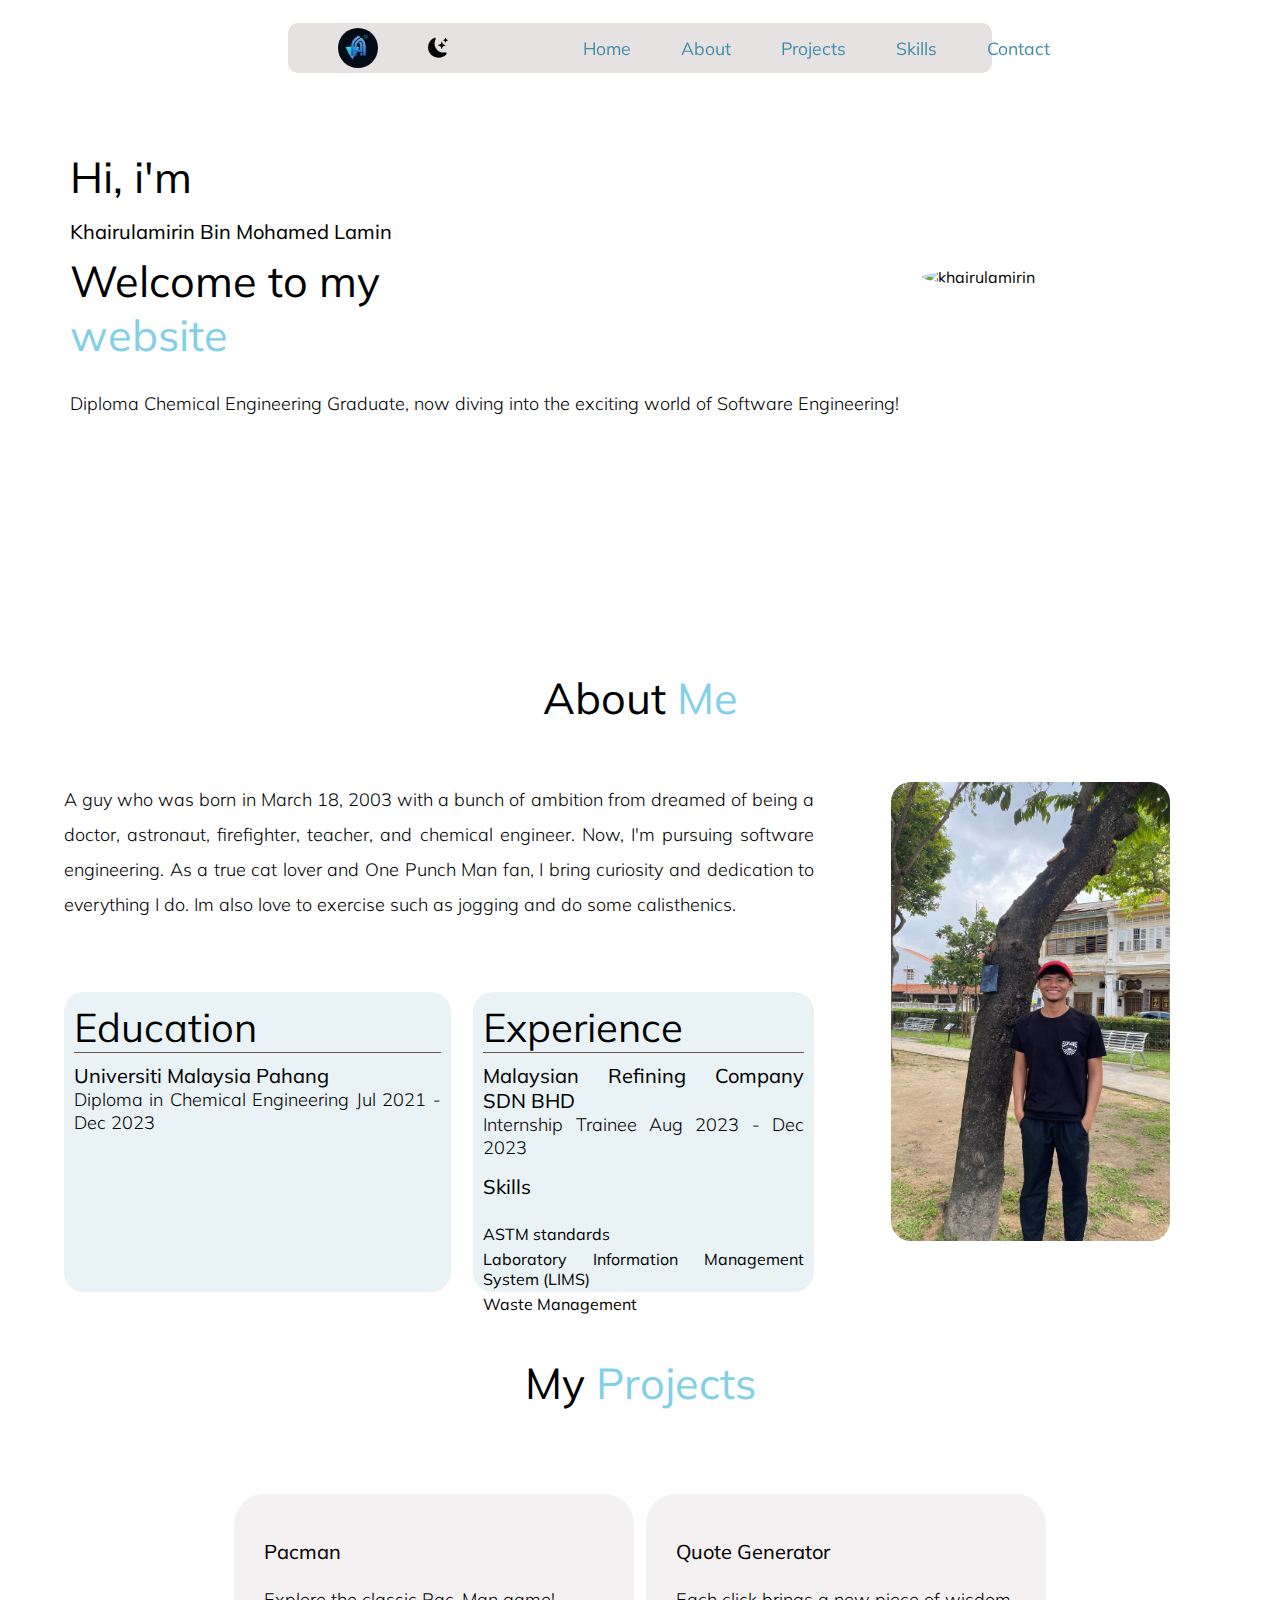
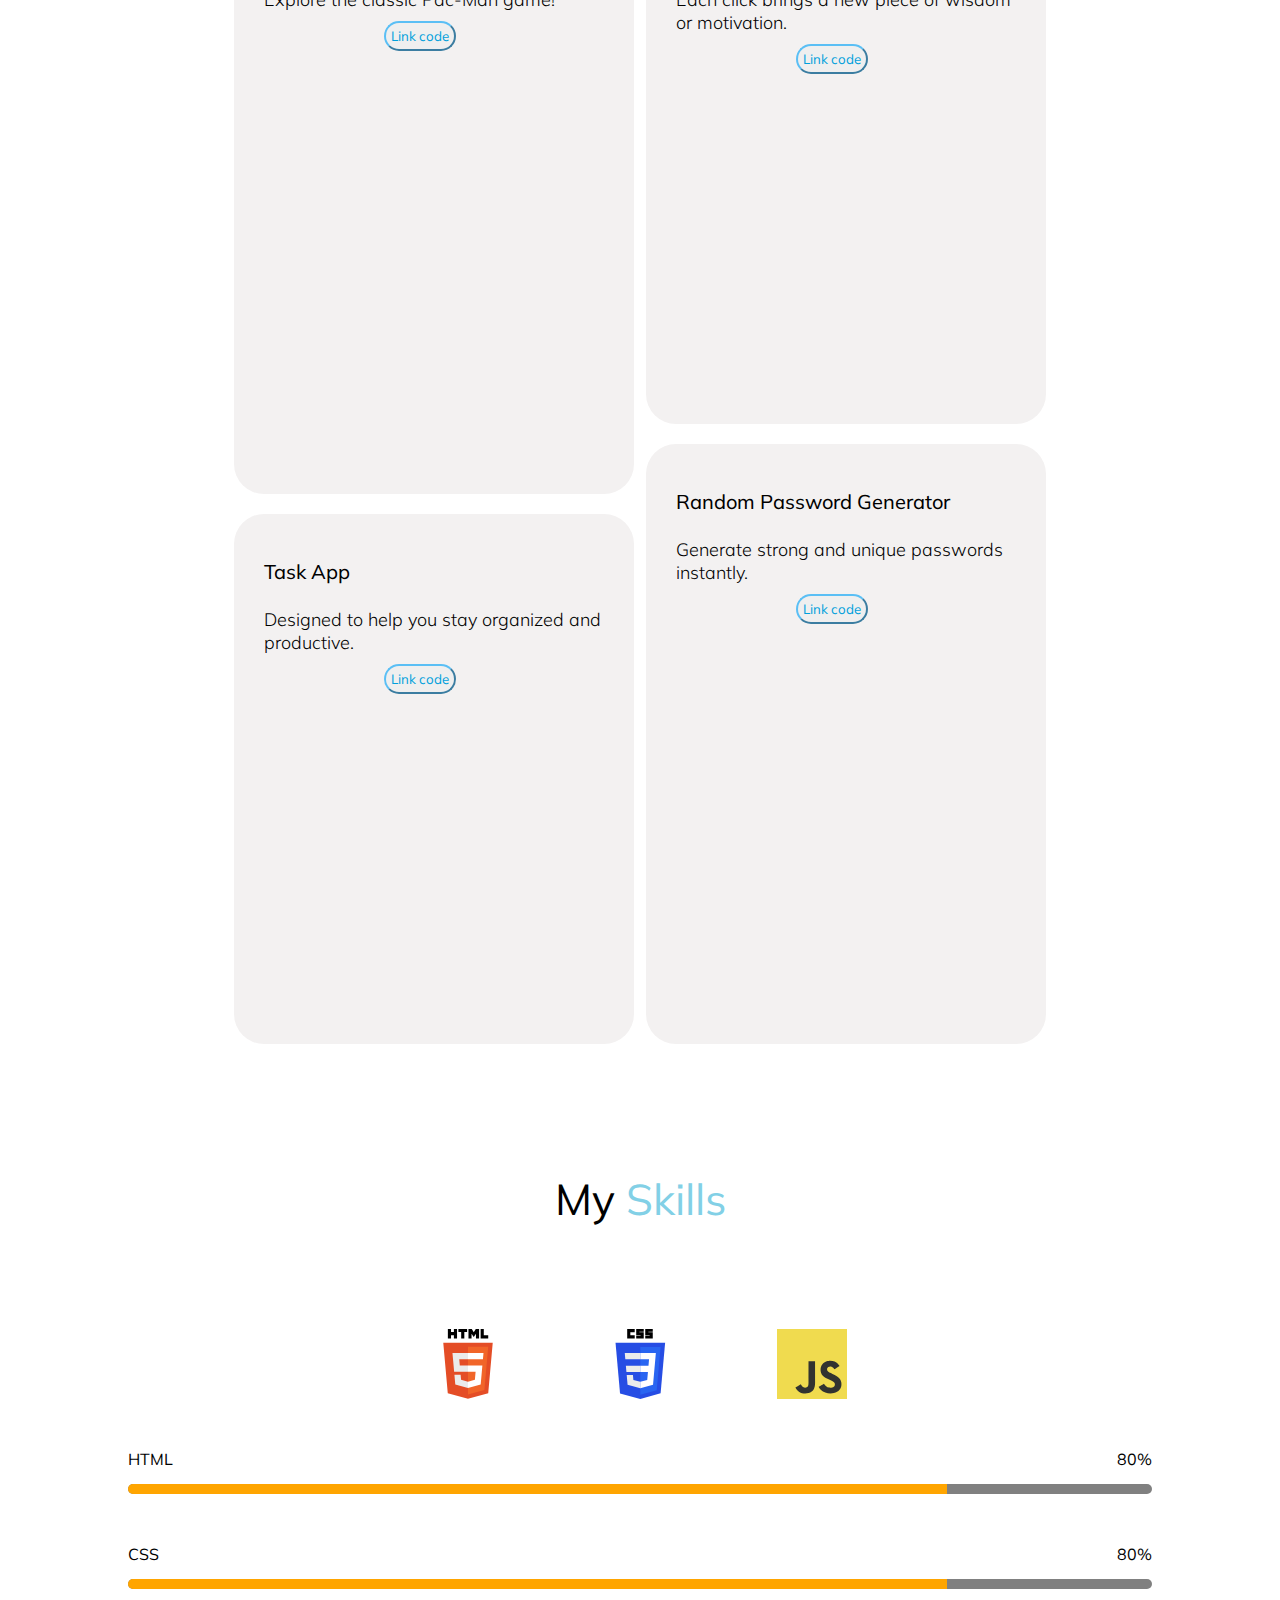
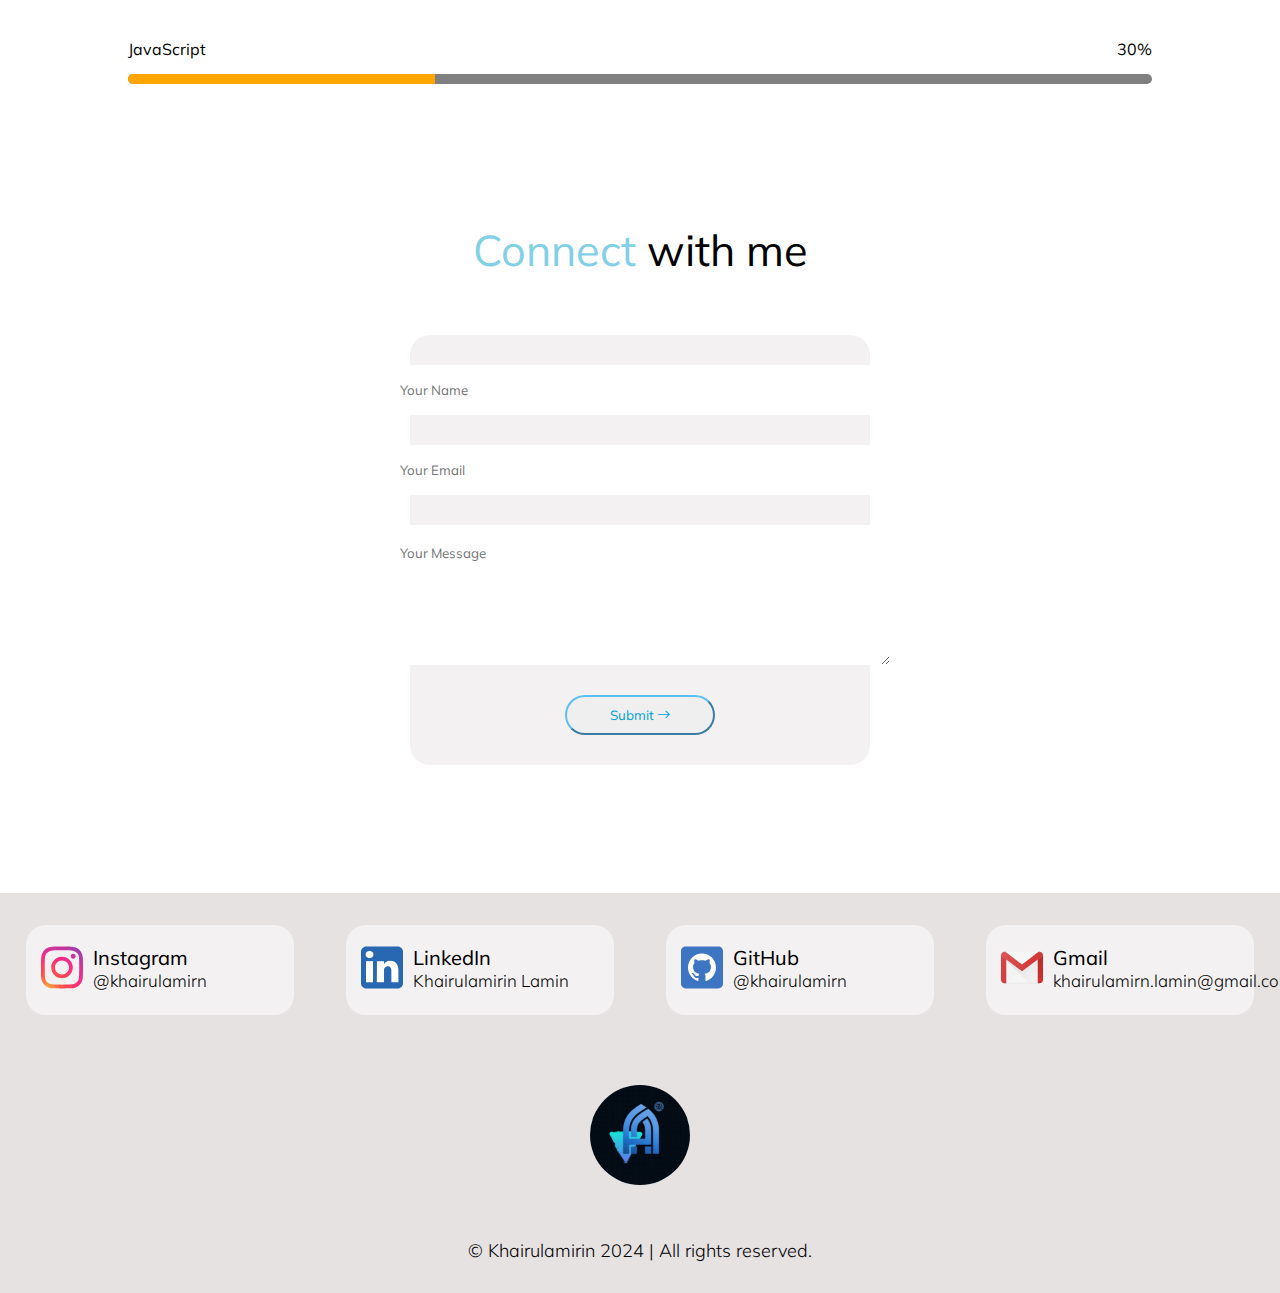
==== commit daaeaeb0: "dark mode completed + mobile and some changes using svg" ====
--- a/index.html
+++ b/index.html
@@ -14,13 +14,19 @@
     <link rel="stylesheet" href="style.css">
 </head>
 <body id="body">
+    <!-- button for mobile back to home when scroll to bottom -->
+     <div id="scroll">
+        <button id="btnToTop" onclick="topFunction()">
+            <i style="font-size: 21px;" class="bi bi-arrow-up-short"></i>
+        </button>
+     </div>
     <!-- header for desktop responsive-->
     <header id="navContainer">
         <nav class="nav-bar">
+            <!-- logo -->
+            <img style="width: 40px; height: 40px; border-radius: 50%;" src="assets/logo-khairul.jpg" alt="khairulamirin-logo">
             <!-- nightmode -->
-            <i id="modeToggle" class="bi bi-moon-stars-fill"></i>
-            <!-- logo and nav menu -->
-            <img style="width: 40px; height: 40px; border-radius: 50%;" src="assets/logo-khairul.jpg" alt="khairulamirin-logo">
+            <i id="modeToggle" onclick="toggleDarkLight()" class="bi bi-moon-stars-fill"></i>
             <a style="margin-left: 5%;" href="#hero">Home</a>
             <a href="#about">About</a>
             <a href="#projects">Projects</a>
@@ -28,7 +34,13 @@
             <a href="#contact">Contact</a>
         </nav>
         <!-- header for mobile responsive -->
-        <img style="width: 40px; height: 40px; border-radius: 50%; margin-top: 1%;" src="assets/logo-khairul.jpg" alt="khairulamirin-logo">
+         <div>
+            <div id="headerMobileLeft">
+                <img style="width: 40px; height: 40px; border-radius: 50%; margin-top: 5%;" src="assets/logo-khairul.jpg" alt="khairulamirin-logo">
+                <!-- nightmode -->
+                <i style="padding-top: 7px; font-size: 18px;" id="modeToggleMobile" onclick="toggleDarkLight()" class="bi bi-moon-stars-fill"></i>
+            </div>
+         </div>
         <i id="listMenu" class="bi bi-list"></i>
     </header>
     <!-- sidebar for mobile responsive -->
@@ -51,6 +63,7 @@
     <section id="hero">
         <!-- left side -->
         <div id="heroText">
+            <h1>Hi, i'm</h1>
             <h3>Khairulamirin Bin Mohamed Lamin</h3>
             <h1>Welcome to my <br><span style="color: #82d0e6;">website</span></h1>
             <p>Diploma Chemical Engineering Graduate, now diving into the exciting world 
@@ -133,9 +146,9 @@
         <h1>My <span style="color: #82d0e6;">Skills</span></h1>
         <!-- logo -->
         <div id="logoSkills">
-            <img src="assets/html-logo.webp" alt="html">
-            <img src="assets/css-logo.png" alt="css">
-            <img src="assets/JavaScript-logo.png" alt="JavaScript">
+            <img src="assets/html-logo.svg" alt="html">
+            <img src="assets/css-logo.svg" alt="css">
+            <img src="assets/logo-javascript.svg" alt="JavaScript">
         </div>
         <!-- skill percantage -->
         <div id="skillContainer">
@@ -180,25 +193,25 @@
     <footer id="footer">
         <div id="socialMedia">
             <div class="instagram">
-                <img src="assets/instagram.png" alt="instagram">
+                <img src="assets/instagram.svg" alt="instagram">
                 <h3>Instagram <p>@khairulamirn</p></h3>
             </div>
             <div class="linkedin">
-                <img src="assets/linkedin.png" alt="linkedin">
+                <img src="assets/linkedin.svg" alt="linkedin">
                 <h3>LinkedIn <p>Khairulamirin Lamin</p></h3>
             </div>
             <div class="github">
-                <img src="assets/github.png" alt="github">
+                <img src="assets/github.svg" alt="github">
                 <h3>GitHub <p>@khairulamirn</p></h3>
             </div>
             <div class="gmail">
-                <img src="assets/gmail.png" alt="gmail">
+                <img src="assets/gmail.svg" alt="gmail">
                 <h3>Gmail <p>khairulamirn.lamin@gmail.com</p></h3>
             </div>
         </div>
         <img src="assets/logo-khairul.jpg" alt="khairulamirin-logo">
         <!-- copyright -->
-        <p>© Khairulamirin 2024. All rights reserved.</p>
+        <p>© Khairulamirin 2024 | All rights reserved.</p>
     </footer>
 </body>
 </html>--- a/style.css
+++ b/style.css
@@ -33,6 +33,21 @@
 p {
     font-size: 18px;
     font-weight: 300;
+}
+
+/* btnToTop STYLE */
+#scroll > #btnToTop {
+    display: none;
+    width: 50px;
+    height: 50px;
+    position: fixed;
+    right: 20px;
+    bottom: 30px;
+    border-radius: 50%;
+    border: none;
+    z-index: 99;
+    cursor: pointer;
+    background-color: #a2e4ec;
 }
 
 /* NAVCONTAINER STYLE */
@@ -46,16 +61,23 @@
     background-color: #e6e2e2;
 }
 #navContainer > .nav-bar > i {
-    margin-left: 30px;
+    margin-right: 100px;
     font-size: 20px;
     cursor: pointer;
 }
 #navContainer > .nav-bar > img {
     display: block;
-    margin: 0 70px 0 130px;
-}
-#navContainer > img {
+    margin: 0 50px 0 50px;
+}
+#navContainer > div {
     display: none;
+    width: 75px;
+    margin-left: 20px;
+}
+#navContainer > div > #headerMobileLeft {
+    display: flex;
+    align-items: center;
+    gap: 20px;
 }
 #navContainer > i#listMenu {
     display: none;
@@ -238,7 +260,7 @@
     background-position: center;
     background-position-y: 200px;
     background-repeat: no-repeat;
-    transition: all 0.4s ease-in-out;
+    /* transition: all 0.4s ease-in-out; */
 }
 #projects > #container > #left .left-one,
 #projects > #container > #right .right-two {
@@ -329,6 +351,7 @@
     justify-content: center;
     border-radius: 20px;
     background-color: #f3f1f1;
+    /* transition: all 0.4s ease-in-out; */
 }
 #contact > #emailContainer > #emailBox {
     display: flex;
@@ -385,6 +408,7 @@
     outline: 0;
     cursor: pointer;
     background: #f3f1f1;
+    /* transition: all 0.4s ease-in-out; */
 }
 footer > #socialMedia > div:hover {
     color: white;
@@ -402,9 +426,9 @@
     background: linear-gradient(90deg, #ff4343, #ff5d5d, #b9b5b5);
 }
 footer > #socialMedia > div > img {
-    width: 50px;
-    height: 50px;
-    margin: 17px 0 20px 15px;
+    width: 42px;
+    height: 45px;
+    margin: 20px 0 20px 15px;
 }
 footer > #socialMedia > div > h3 {
     height: 30px;
@@ -443,6 +467,10 @@
 
     p {
         font-size: 0.7rem;
+    }
+
+    #scroll > #btnToTop {
+        display: block;
     }
 
     /* NAVCONTAINER STYLE */
@@ -458,14 +486,14 @@
         background-color: #eae9e9;
         z-index: 1;
     }
-    #navContainer > img {
+    #navContainer > .nav-bar{
+        display: none;
+    }
+    #navContainer > div {
         display: block;
     }
     #navContainer > i#listMenu {
         display: inline-block;
-    }
-    #navContainer > .nav-bar{
-        display: none;
     }
 
     /* SIDEBAR STYLE */
